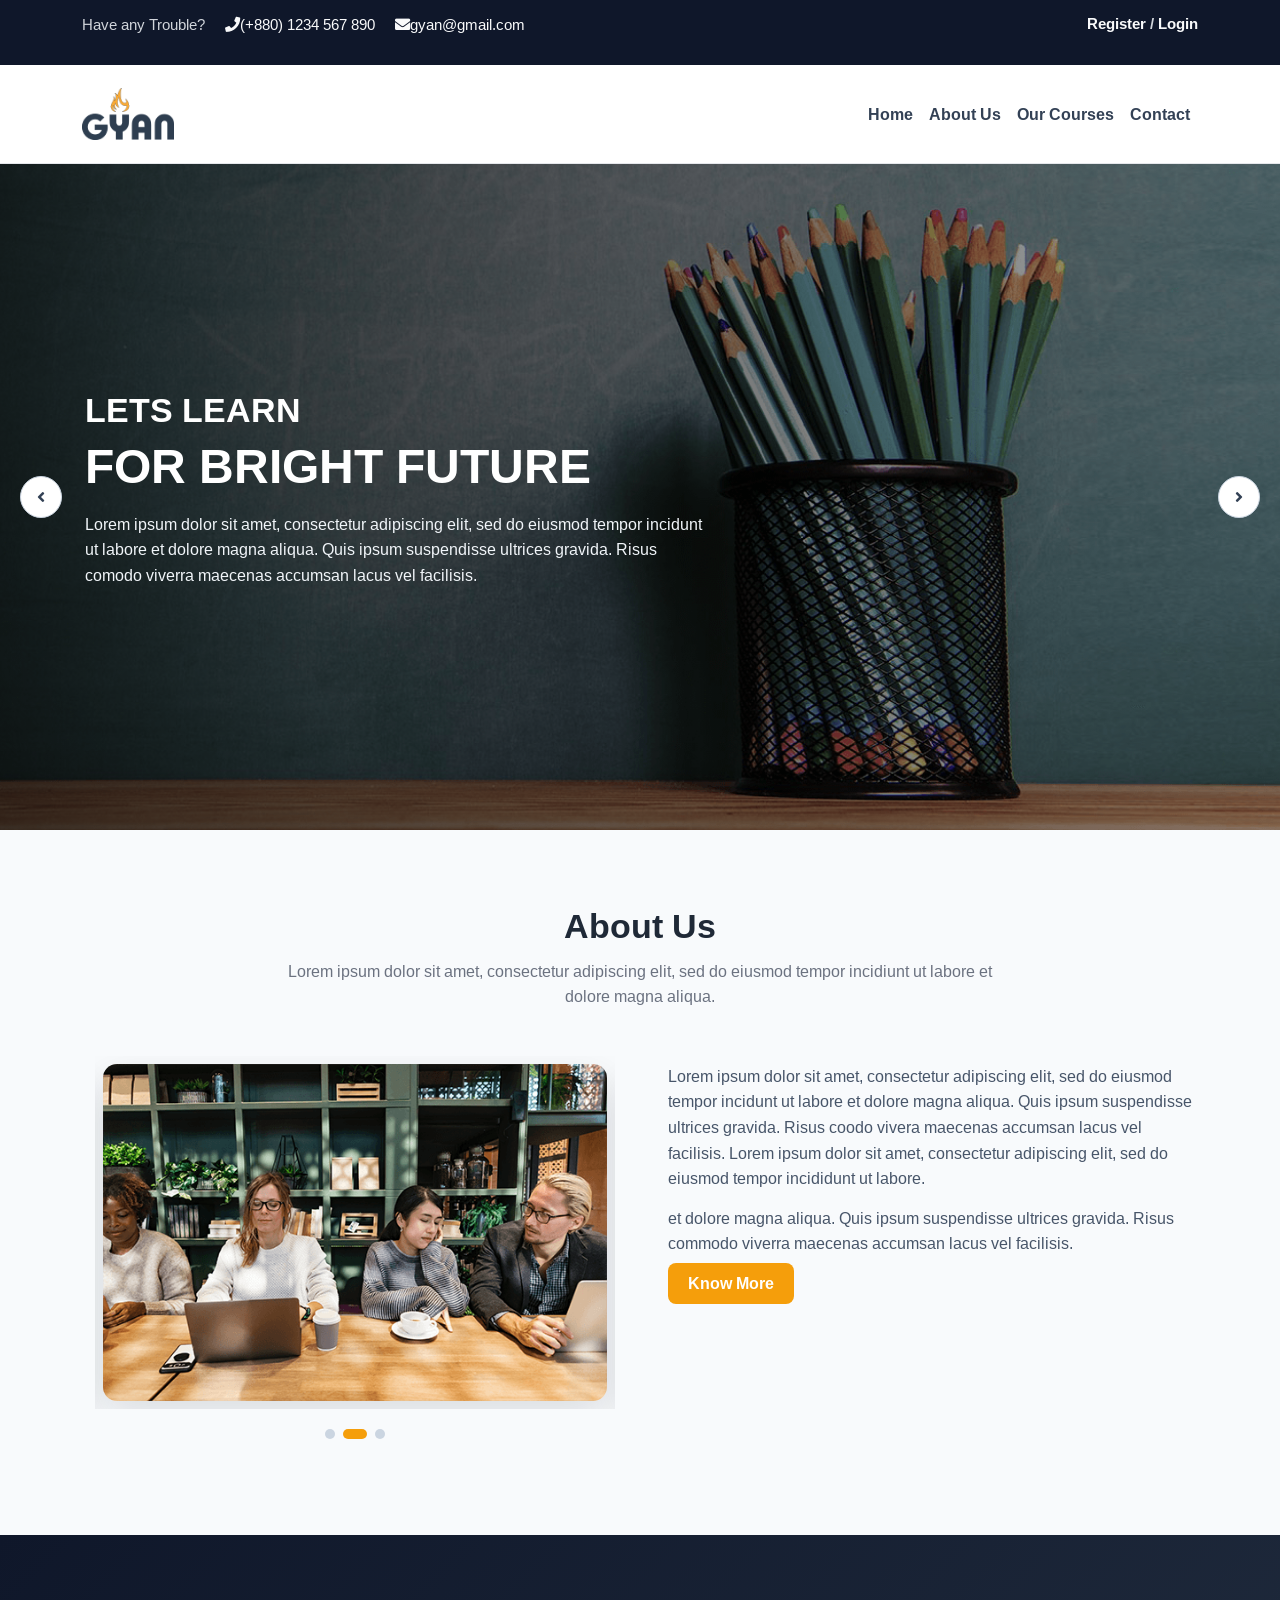
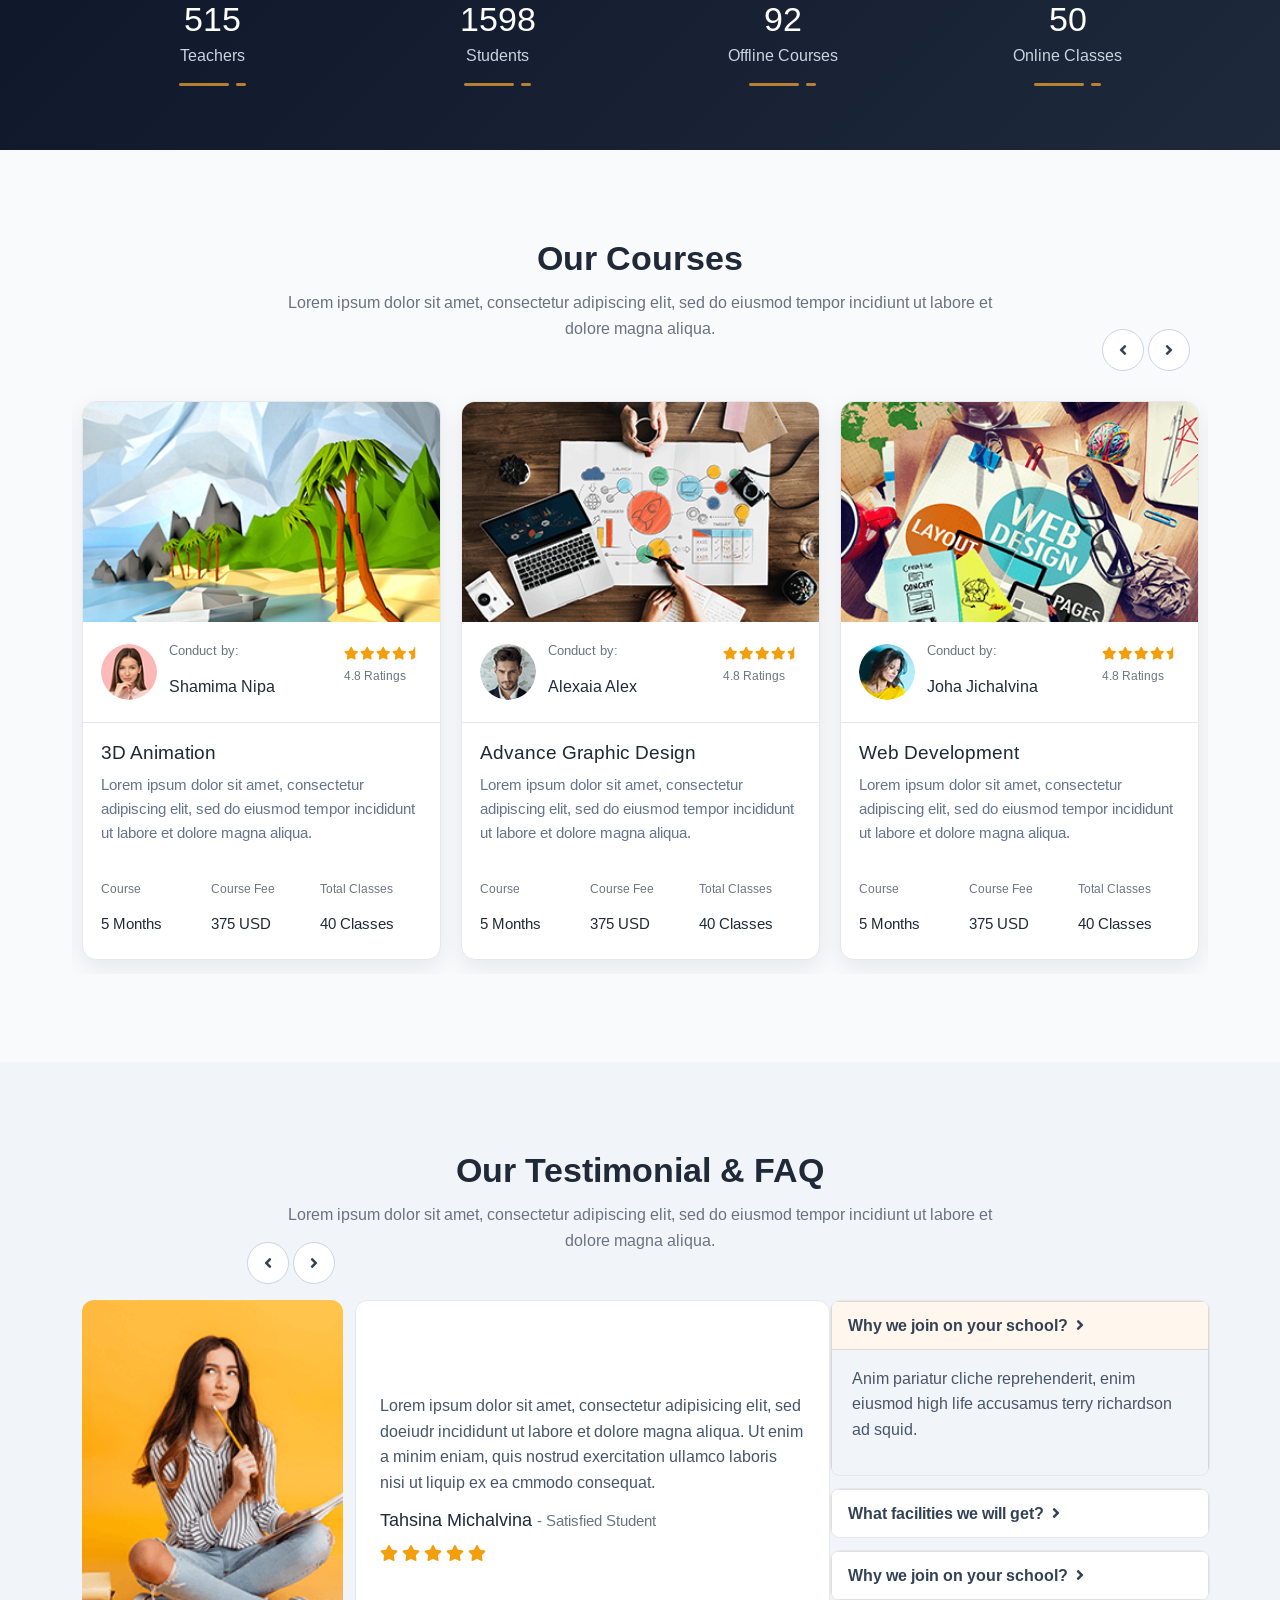
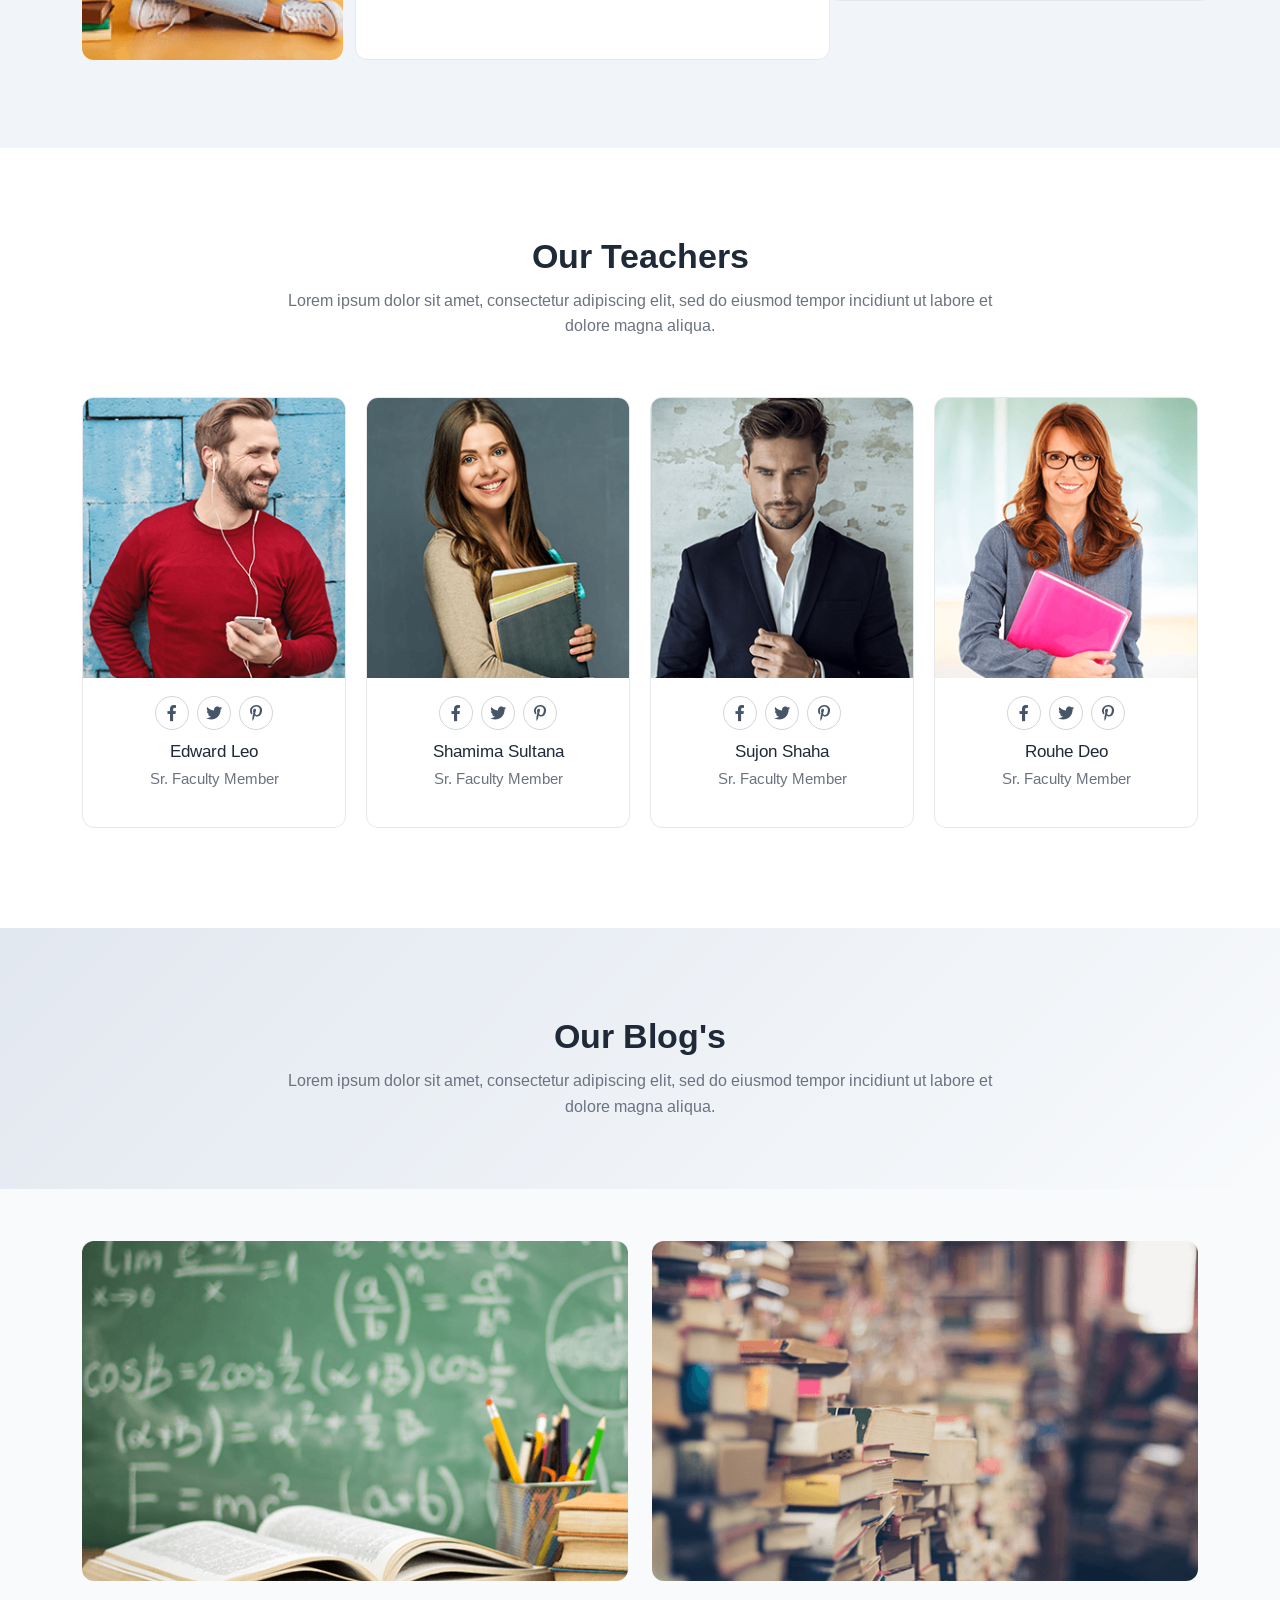
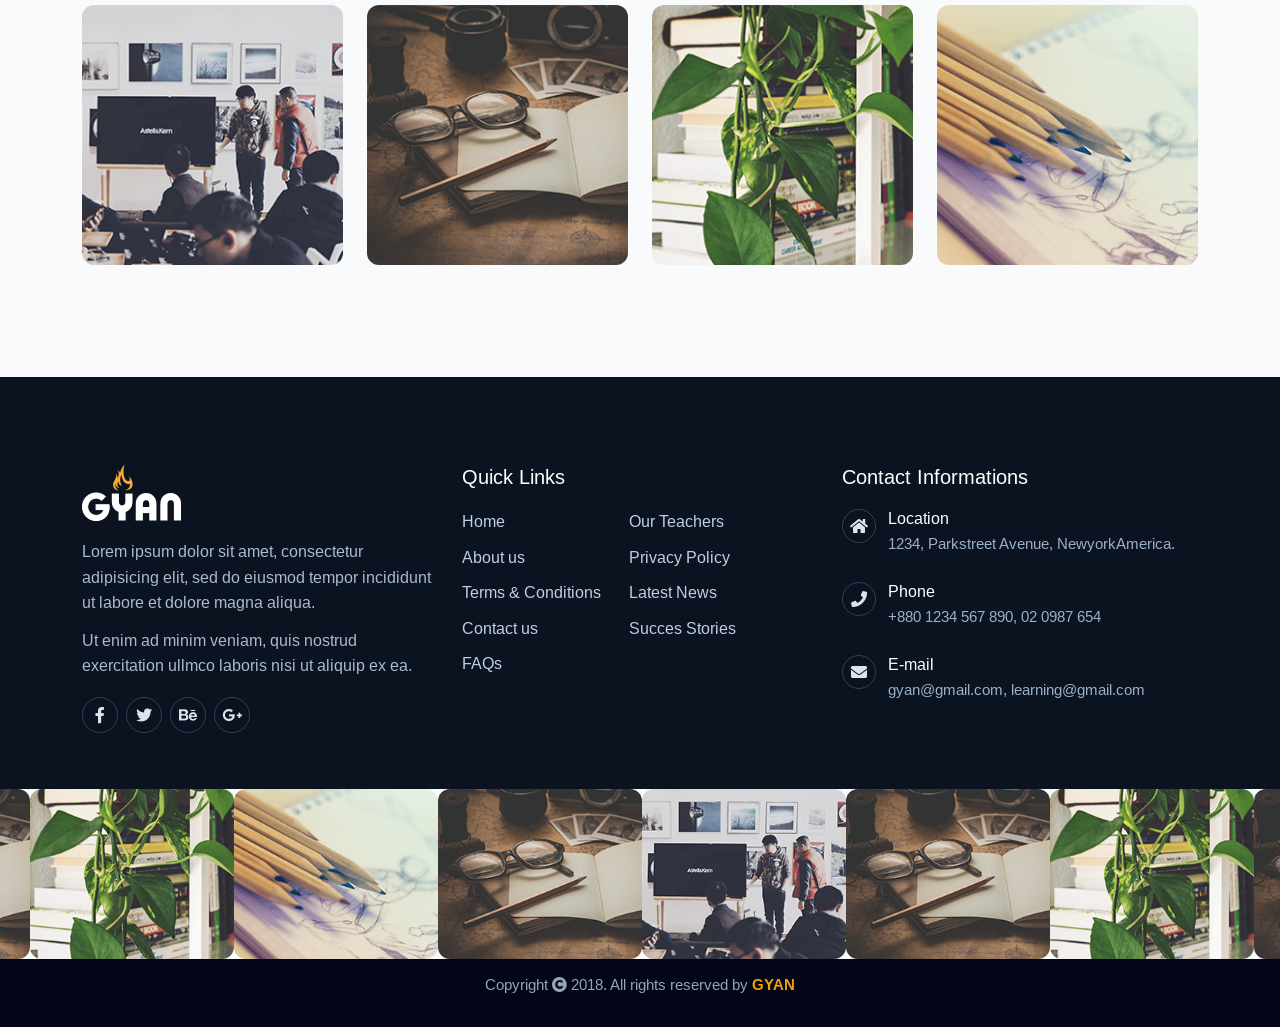
==== index.html @ 2d6c9a8a "Push Code" ====
<!DOCTYPE html>
<html lang="en">
<head>
    <meta charset="UTF-8">
    <meta http-equiv="X-UA-Compatible" content="IE=edge">
    <meta name="viewport" content="width=device-width, initial-scale=1.0">
    <title>Gyan</title>
    <link rel="preconnect" href="https://fonts.gstatic.com">
<link href="https://fonts.googleapis.com/css2?family=Arimo:wght@400;500;600;700&display=swap" rel="stylesheet">
    <link rel="stylesheet" href="./css/all.min.css">
    <link rel="stylesheet" href="./css/bootstrap.min.css">
    <link rel="stylesheet" href="./css/slick.css">
    <link rel="stylesheet" href="./css/style.css">
</head>
<body>
  <!-- ===================================
              header part start
  ==================================== -->
  <header>
      <div class="container">
        <div class="row">
            <div class="col-lg-7 col-md-9">
                <p>Have any Trouble?</p>
                <p><a href="tel:1234 567 890"><i class="fas fa-phone"></i>(+880) 1234 567 890</a></p>
                <p><a href="mailto:gyan@gmail.com"><i class="fas fa-envelope"></i>gyan@gmail.com</a></p>
            </div>
            <div class="col-lg-5 col-md-3">
                <p class="reg"><a href="./registration.html">Register</a> / <a href="./login.html">Login</a></p>
            </div>
        </div>
      </div>
  </header>
  <!-- ===================================
              header part end
    ==================================== -->


  <!-- ===================================
              nav part start
  ==================================== -->
  <nav class="navbar navbar-expand-lg ">
        <div class="container">
          <a class="navbar-brand" href="./index.html">
              <img src="./images/logo.png" alt="logo">
          </a>
          <button class="navbar-toggler" type="button" data-bs-toggle="collapse" data-bs-target="#navbarSupportedContent" aria-controls="navbarSupportedContent" aria-expanded="false" aria-label="Toggle navigation">
            <i class="fas fa-bars"></i>
          </button>
          <div class="collapse navbar-collapse" id="navbarSupportedContent">
            <ul class="navbar-nav ms-auto mb-lg-0">
              <li class="nav-item">
                <a class="nav-link " aria-current="page" href="./index.html">Home</a>
              </li>
              <li class="nav-item">
                <a class="nav-link" href="#about-part">About Us</a>
              </li>
              <li class="nav-item">
                <a class="nav-link" href="#course-part">Our Courses</a>
              </li>
             
              <li class="nav-item">
                <a class="nav-link" href="#contact-part">Contact</a>
              </li>
            </ul>
           
          </div>
        </div>
    </nav>
  <!-- ===================================
              nav part end
  ==================================== -->


  <!-- ===================================
              banner part start
  ==================================== -->
  <section id="banner-part">
    <div class="banner-slider">
      <div class="banner">
        <div class="overlay">
          <div class="container">
            <h2>Lets Learn</h2>
            <h3> For Bright Future</h3>
            <p>Lorem ipsum dolor sit amet, consectetur adipiscing elit, sed do eiusmod tempor incidunt ut labore et dolore magna aliqua. Quis ipsum suspendisse ultrices gravida. Risus comodo viverra maecenas accumsan lacus vel facilisis.</p>
           
          </div>
        </div>
      </div>
      <div class="banner banner2">
        <div class="overlay">
          <div class="container">
            <h2>Lets Learn</h2>
            <h3> For Bright Future</h3>
            <p>Lorem ipsum dolor sit amet, consectetur adipiscing elit, sed do eiusmod tempor incidunt ut labore et dolore magna aliqua. Quis ipsum suspendisse ultrices gravida. Risus comodo viverra maecenas accumsan lacus vel facilisis.</p>
       
          </div>
        </div>
      </div>
      <div class="banner banner3">
        <div class="overlay">
          <div class="container">
            <h2>Lets Learn</h2>
            <h3> For Bright Future</h3>
            <p>Lorem ipsum dolor sit amet, consectetur adipiscing elit, sed do eiusmod tempor incidunt ut labore et dolore magna aliqua. Quis ipsum suspendisse ultrices gravida. Risus comodo viverra maecenas accumsan lacus vel facilisis.</p>
          
          </div>
        </div>
      </div>
    </div>
  </section>
  <!-- ===================================
              banner part end
  ==================================== -->

  <!-- ===================================
          about part start
  ==================================== -->
  <section id="about-part">
    <div class="title">
      <h1>About Us</h1>
      <p>Lorem ipsum dolor sit amet, consectetur adipiscing elit, sed do eiusmod tempor incidiunt ut labore et dolore magna aliqua.</p>
    </div>
    <div class="container">   
      <div class="row">
        <div class="col-lg-6">
          <div class="rev_slider">
            <div class="rev_slide">
              <img src="./images/aboutSlider1.png" alt="aboutSlider1">                
            </div>         
            <div class="rev_slide">
              <img src="./images/aboutSlider2.png" alt="aboutSlider2">   
            </div>
            <div class="rev_slide">
              <img src="./images/aboutSlider3.png" alt="aboutSlider3">   
            </div>
          </div>
          
        </div>
        <div class="col-lg-6">
          <div class="text-part">
            <p>Lorem ipsum dolor sit amet, consectetur adipiscing elit, sed do eiusmod tempor incidunt ut labore et dolore magna aliqua. Quis ipsum suspendisse ultrices gravida. Risus coodo vivera maecenas accumsan lacus vel facilisis. Lorem ipsum dolor sit amet, consectetur adipiscing elit, sed do eiusmod tempor incididunt ut labore.</p>
          <p>et dolore magna aliqua. Quis ipsum suspendisse ultrices gravida. Risus commodo viverra maecenas accumsan lacus vel facilisis.</p>
          <a href="#">Know More</a>
          
          </div>
        </div>
      </div>
    </div>
  </section>
  <!-- ===================================
          about part end
  ==================================== -->


  <!-- ===================================
          counter part start
  ==================================== -->
  <section id="counter-part">
    <div class="container">
      <div class="row">
        <div class="col-lg-3 col-md-6">
          <div class="item">
            <h2 class="counter">567</h2>
            <p>Teachers</p>
            <img src="./images/counterPartBorderBottom.png" alt="counterPartBorderBottom">
          </div>
        </div>
        <div class="col-lg-3 col-md-6">
          <div class="item">
            <h2 class="counter">1757</h2>
            <p>Students</p>
            <img src="./images/counterPartBorderBottom.png" alt="counterPartBorderBottom">
          </div>
        </div>
        <div class="col-lg-3 col-md-6">
          <div class="item">
            <h2 class="counter">102</h2>
            <p>Offline Courses</p>
            <img src="./images/counterPartBorderBottom.png" alt="counterPartBorderBottom">
          </div>
        </div>
        <div class="col-lg-3 col-md-6">
          <div class="item">
            <h2 class="counter">56</h2>
            <p>Online Classes</p>
            <img src="./images/counterPartBorderBottom.png" alt="counterPartBorderBottom">
          </div>
        </div>     
      </div>
    </div>
  </section>
  <!-- ===================================
          counter part end
  ==================================== -->


  <!-- ===================================
          course part start
  ==================================== -->
  <section id="course-part">
    <div class="title">
      <h1>Our Courses</h1>
      <p>Lorem ipsum dolor sit amet, consectetur adipiscing elit, sed do eiusmod tempor incidiunt ut labore et dolore magna aliqua.</p>
    </div>
    <div class="container">
      <div class="course-slider">
        <div class="item">
          <div class="img">
            <img src="./images/ourcourse1.png" alt="ourcourse1">
            <div class="overlay">
              <a href="#"><i class="fa fa-link"></i></a>
            </div>
          </div>
          <div class="introduction">
            <div class="intro-img">
              <img src="./images/ourcourse1Image.png" alt="ourcourse1Image">
            </div>
            <div class="name">
              <p>Conduct by:</p>
              <h2>Alexaia Alex</h2>
            </div>
            <div class="rating">
              <ul>
                <li><i class="fas fa-star"></i></li>
                <li><i class="fas fa-star"></i></li>
                <li><i class="fas fa-star"></i></li>
                <li><i class="fas fa-star"></i></li>
                <li><i class="fas fa-star-half"></i></li>
              </ul>
              <p>4.8 Ratings</p>             
            </div>
          </div>
          <div class="details">
            <h3>Advance Graphic Design</h3>
            <p>Lorem ipsum dolor sit amet, consectetur adipiscing elit, sed do eiusmod tempor incididunt ut labore et dolore magna aliqua.</p>
          </div>
          <div class="duration">
            <div class="time">
              <p>Course</p>
              <h5>5 Months</h5>
            </div>
            <div class="fee">
              <p>Course Fee</p>
              <h5>375 USD</h5>
            </div>
            <div class="class">
              <p>Total Classes</p>
              <h5>40 Classes</h5>
            </div>
          </div>
          <div class="button">
         
          </div>
        </div>
        <div class="item">
          <div class="img">
            <img src="./images/ourcourse2.png" alt="ourcourse2">
            <div class="overlay">
              <a href="#"><i class="fa fa-link"></i></a>
            </div>
          </div>
          <div class="introduction">
            <div class="intro-img">
              <img src="./images/ourcourse2Image.png" alt="ourcourse2Image">
            </div>
            <div class="name">
              <p>Conduct by:</p>
              <h2>Joha Jichalvina</h2>
            </div>
            <div class="rating">
              <ul>
                <li><i class="fas fa-star"></i></li>
                <li><i class="fas fa-star"></i></li>
                <li><i class="fas fa-star"></i></li>
                <li><i class="fas fa-star"></i></li>
                <li><i class="fas fa-star-half"></i></li>
              </ul>
              <p>4.8 Ratings</p>             
            </div>
          </div>
          <div class="details">
            <h3> Web Development</h3>
            <p>Lorem ipsum dolor sit amet, consectetur adipiscing elit, sed do eiusmod tempor incididunt ut labore et dolore magna aliqua.</p>
          </div>
          <div class="duration">
            <div class="time">
              <p>Course</p>
              <h5>5 Months</h5>
            </div>
            <div class="fee">
              <p>Course Fee</p>
              <h5>375 USD</h5>
            </div>
            <div class="class">
              <p>Total Classes</p>
              <h5>40 Classes</h5>
            </div>
          </div>
          <div class="button">
      
          </div>
        </div>
        <div class="item">
          <div class="img">
            <img src="./images/ourcourse3.png" alt="ourcourse3">
            <div class="overlay">
              <a href="#"><i class="fa fa-link"></i></a>
            </div>
          </div>
          <div class="introduction">
            <div class="intro-img">
              <img src="./images/ourcourse3Image.png" alt="ourcourse3Image">
            </div>
            <div class="name">
              <p>Conduct by:</p>
              <h2>Johan Deo</h2>
            </div>
            <div class="rating">
              <ul>
                <li><i class="fas fa-star"></i></li>
                <li><i class="fas fa-star"></i></li>
                <li><i class="fas fa-star"></i></li>
                <li><i class="fas fa-star"></i></li>
                <li><i class="fas fa-star-half"></i></li>
              </ul>
              <p>4.8 Ratings</p>             
            </div>
          </div>
          <div class="details">
            <h3>SEO/Online Marketing</h3>
            <p>Lorem ipsum dolor sit amet, consectetur adipiscing elit, sed do eiusmod tempor incididunt ut labore et dolore magna aliqua.</p>
          </div>
          <div class="duration">
            <div class="time">
              <p>Course</p>
              <h5>5 Months</h5>
            </div>
            <div class="fee">
              <p>Course Fee</p>
              <h5>375 USD</h5>
            </div>
            <div class="class">
              <p>Total Classes</p>
              <h5>40 Classes</h5>
            </div>
          </div>
          <div class="button">
          
          </div>
        </div>
        <div class="item">
          <div class="img">
            <img src="./images/Our_Courses_page_04.png" alt="Our_Courses_page_04">
            <div class="overlay">
              <a href="#"><i class="fa fa-link"></i></a>
            </div>
          </div>
          <div class="introduction">
            <div class="intro-img">
              <img src="./images/ourcourse4Image.png" alt="ourcourse4Image">
            </div>
            <div class="name">
              <p>Conduct by:</p>
              <h2>Sabeka Irin</h2>
            </div>
            <div class="rating">
              <ul>
                <li><i class="fas fa-star"></i></li>
                <li><i class="fas fa-star"></i></li>
                <li><i class="fas fa-star"></i></li>
                <li><i class="fas fa-star"></i></li>
                <li><i class="fas fa-star-half"></i></li>
              </ul>
              <p>4.8 Ratings</p>             
            </div>
          </div>
          <div class="details">
            <h3>Advance Web Design</h3>
            <p>Lorem ipsum dolor sit amet, consectetur adipiscing elit, sed do eiusmod tempor incididunt ut labore et dolore magna aliqua.</p>
          </div>
          <div class="duration">
            <div class="time">
              <p>Course</p>
              <h5>5 Months</h5>
            </div>
            <div class="fee">
              <p>Course Fee</p>
              <h5>375 USD</h5>
            </div>
            <div class="class">
              <p>Total Classes</p>
              <h5>40 Classes</h5>
            </div>
          </div>
          <div class="button">
          
          </div>
        </div>
        <div class="item">
          <div class="img">
            <img src="./images/Ethical Hacking.jpg" alt="Ethical Hacking.jpg">
            <div class="overlay">
              <a href="#"><i class="fa fa-link"></i></a>
            </div>
          </div>
          <div class="introduction">
            <div class="intro-img">
              <img src="./images/Conductor 01.png" alt="Conductor 01.png">
            </div>
            <div class="name">
              <p>Conduct by:</p>
              <h2>Alexaia Alex</h2>
            </div>
            <div class="rating">
              <ul>
                <li><i class="fas fa-star"></i></li>
                <li><i class="fas fa-star"></i></li>
                <li><i class="fas fa-star"></i></li>
                <li><i class="fas fa-star"></i></li>
                <li><i class="fas fa-star-half"></i></li>
              </ul>
              <p>4.8 Ratings</p>             
            </div>
          </div>
          <div class="details">
            <h3>Ethical Hacking</h3>
            <p>Lorem ipsum dolor sit amet, consectetur adipiscing elit, sed do eiusmod tempor incididunt ut labore et dolore magna aliqua.</p>
          </div>
          <div class="duration">
            <div class="time">
              <p>Course</p>
              <h5>5 Months</h5>
            </div>
            <div class="fee">
              <p>Course Fee</p>
              <h5>375 USD</h5>
            </div>
            <div class="class">
              <p>Total Classes</p>
              <h5>40 Classes</h5>
            </div>
          </div>
          <div class="button">
       
          </div>
        </div>
        <div class="item">
          <div class="img">
            <img src="./images/3D Animation.jpg" alt="3D Animation.jpg">
            <div class="overlay">
              <a href="#"><i class="fa fa-link"></i></a>
            </div>
          </div>
          <div class="introduction">
            <div class="intro-img">
              <img src="./images/Conductor 02.png" alt="Conductor 02">
            </div>
            <div class="name">
              <p>Conduct by:</p>
              <h2>Shamima Nipa</h2>
            </div>
            <div class="rating">
              <ul>
                <li><i class="fas fa-star"></i></li>
                <li><i class="fas fa-star"></i></li>
                <li><i class="fas fa-star"></i></li>
                <li><i class="fas fa-star"></i></li>
                <li><i class="fas fa-star-half"></i></li>
              </ul>
              <p>4.8 Ratings</p>             
            </div>
          </div>
          <div class="details">
            <h3>3D Animation</h3>
            <p>Lorem ipsum dolor sit amet, consectetur adipiscing elit, sed do eiusmod tempor incididunt ut labore et dolore magna aliqua.</p>
          </div>
          <div class="duration">
            <div class="time">
              <p>Course</p>
              <h5>5 Months</h5>
            </div>
            <div class="fee">
              <p>Course Fee</p>
              <h5>375 USD</h5>
            </div>
            <div class="class">
              <p>Total Classes</p>
              <h5>40 Classes</h5>
            </div>
          </div>
          <div class="button">
            
          </div>
        </div>    
      </div>
    </div>   
  </section>
  <!-- ===================================
          course part end
  ==================================== -->


  

  <!-- ===================================
          testimonial part start
  ==================================== -->
  <section id="testimonial-part">
    <div class="title">
      <h1>Our Testimonial & FAQ</h1>
      <p>Lorem ipsum dolor sit amet, consectetur adipiscing elit, sed do eiusmod tempor incidiunt ut labore et dolore magna aliqua.</p>
    </div>
    <div class="container">
      <div class="row">
        <div class="col-lg-3 ">
          <div class="test_slider">
            <div class="test_slide">
              <img src="./images/eventSlider1.png" alt="eventSlider1">                 
            </div>         
            <div class="test_slide">
              <img src="./images/Testimonial 02.jpg" alt="Testimonial 02">  
            </div>
            <div class="test_slide">
              <img src="./images/Testimonial 03.jpg" alt="Testimonial 03"> 
            </div>
        </div>
        </div> 
        <div class="col-lg-5 p-0">
          <div class="details-slider">
            <div class="details">
              <p>Lorem ipsum dolor sit amet, consectetur adipisicing elit, sed doeiudr incididunt ut labore et dolore magna aliqua. Ut enim a minim eniam, quis nostrud exercitation ullamco laboris nisi ut liquip ex ea cmmodo consequat.</p>
              <h2>Tahsina Michalvina <span>- Satisfied Student</span></h2>
              <ul>
                <li><i class="fas fa-star"></i></li>
                <li><i class="fas fa-star"></i></li>
                <li><i class="fas fa-star"></i></li>
                <li><i class="fas fa-star"></i></li>
                <li><i class="fas fa-star"></i></li>
              </ul>
            </div>
            <div class="details">
              <p>Lorem ipsum dolor sit amet, consectetur adipisicing elit, sed doeiudr incididunt ut labore et dolore magna aliqua. Ut enim a minim eniam, quis nostrud exercitation ullamco laboris nisi ut liquip ex ea cmmodo consequat.</p>
              <h2>Shamima Sultana <span>- Satisfied Student</span></h2>
              <ul>
                <li><i class="fas fa-star"></i></li>
                <li><i class="fas fa-star"></i></li>
                <li><i class="fas fa-star"></i></li>
                <li><i class="fas fa-star"></i></li>
                <li><i class="fas fa-star"></i></li>
              </ul>
            </div>
            <div class="details">
              <p>Lorem ipsum dolor sit amet, consectetur adipisicing elit, sed doeiudr incididunt ut labore et dolore magna aliqua. Ut enim a minim eniam, quis nostrud exercitation ullamco laboris nisi ut liquip ex ea cmmodo consequat.</p>
              <h2>Sabeka Aney <span>- Satisfied Student</span></h2>
              <ul>
                <li><i class="fas fa-star"></i></li>
                <li><i class="fas fa-star"></i></li>
                <li><i class="fas fa-star"></i></li>
                <li><i class="fas fa-star"></i></li>
                <li><i class="fas fa-star"></i></li>
              </ul>
            </div>
          </div>
        </div>
        <div class="col-lg-4 p-0">
          <div class="accordion" id="accordionExample">
            <div class="accordion-item">
              <h2 class="accordion-header" id="headingOne">
                <button class="accordion-button" type="button" data-bs-toggle="collapse" data-bs-target="#collapseOne" aria-expanded="true" aria-controls="collapseOne">
                  <span class="faq-title">Why we join on your school? <i class="fa fa-angle-right"></i></span>
                </button>
              </h2>
              <div id="collapseOne" class="accordion-collapse collapse show" aria-labelledby="headingOne" data-bs-parent="#accordionExample">
                <div class="accordion-body">
                  <p> Anim pariatur cliche reprehenderit, enim eiusmod high life accusamus terry richardson ad squid.</p>               
                </div>
              </div>
            </div>
            <div class="accordion-item">
              <h2 class="accordion-header" id="headingTwo">
                <button class="accordion-button collapsed" type="button" data-bs-toggle="collapse" data-bs-target="#collapseTwo" aria-expanded="false" aria-controls="collapseTwo">
                  <span class="faq-title">What facilities we will get? <i class="fa fa-angle-right"></i></span>
                </button>
              </h2>
              <div id="collapseTwo" class="accordion-collapse collapse" aria-labelledby="headingTwo" data-bs-parent="#accordionExample">
                <div class="accordion-body">
                  <p>Anim pariatur cliche reprehenderit, enim eiusmod high life accusamus terry richardson ad squid.Anim pariatur cliche reprehenderit, enim eiusmod high life accusamus terry richardson ad squid. </p>
                </div>
              </div>
            </div>
            <div class="accordion-item">
              <h2 class="accordion-header" id="headingThree">
                <button class="accordion-button collapsed" type="button" data-bs-toggle="collapse" data-bs-target="#collapseThree" aria-expanded="false" aria-controls="collapseThree">
                  <span class="faq-title">Why we join on your school? <i class="fa fa-angle-right"></i></span>
                </button>
              </h2>
              <div id="collapseThree" class="accordion-collapse collapse" aria-labelledby="headingThree" data-bs-parent="#accordionExample">
                <div class="accordion-body">
                  <p>Anim pariatur cliche reprehenderit, enim eiusmod high life accusamus terry richardson ad squid. </p>
                </div>
              </div>
            </div>
          </div>
        </div>
      </div>
    </div>
  </section>
  <!-- ===================================
          testimonial part end
  ==================================== -->




  <!-- ===================================
          teacher part start
  ==================================== -->
  <section id="teacher-part">
    <div class="title">
      <h1>Our Teachers</h1>
      <p>Lorem ipsum dolor sit amet, consectetur adipiscing elit, sed do eiusmod tempor incidiunt ut labore et dolore magna aliqua.</p>
    </div>
    <div class="container">
      <div class="teacher-slider">
        <div class="item">
          <div class="img">
            <img src="./images/teacher1.png" alt="teacher1">
          </div>
          <div class="text">
            <ul>
              <li><a href="#"><i class="fab fa-facebook-f"></i></a></li>
              <li><a href="#"><i class="fab fa-twitter"></i></a></li>
              <li><a href="#"><i class="fab fa-pinterest-p"></i></a></li>
            </ul>
            <h3>Edward Leo</h3>
            <p>Sr. Faculty Member</p>
          </div>
        </div>
        <div class="item">
          <div class="img">
            <img src="./images/teacher2.png" alt="teacher2">
          </div>
          <div class="text">
            <ul>
              <li><a href="#"><i class="fab fa-facebook-f"></i></a></li>
              <li><a href="#"><i class="fab fa-twitter"></i></a></li>
              <li><a href="#"><i class="fab fa-pinterest-p"></i></a></li>
            </ul>
            <h3>Shamima Sultana</h3>
            <p>Sr. Faculty Member</p>
          </div>
        </div>
        <div class="item">
          <div class="img">
            <img src="./images/teacher3.png" alt="teacher3">
          </div>
          <div class="text">
            <ul>
              <li><a href="#"><i class="fab fa-facebook-f"></i></a></li>
              <li><a href="#"><i class="fab fa-twitter"></i></a></li>
              <li><a href="#"><i class="fab fa-pinterest-p"></i></a></li>
            </ul>
            <h3>Sujon Shaha</h3>
            <p>Sr. Faculty Member</p>
          </div>
        </div>
        <div class="item">
          <div class="img">
            <img src="./images/teacher4.png" alt="teacher4">
          </div>
          <div class="text">
            <ul>
              <li><a href="#"><i class="fab fa-facebook-f"></i></a></li>
              <li><a href="#"><i class="fab fa-twitter"></i></a></li>
              <li><a href="#"><i class="fab fa-pinterest-p"></i></a></li>
            </ul>
            <h3>Rouhe Deo</h3>
            <p>Sr. Faculty Member</p>
          </div>
        </div>
        <div class="item">
          <div class="img">
            <img src="./images/Teacher 05.jpg" alt="Teacher 05">
          </div>
          <div class="text">
            <ul>
              <li><a href="#"><i class="fab fa-facebook-f"></i></a></li>
              <li><a href="#"><i class="fab fa-twitter"></i></a></li>
              <li><a href="#"><i class="fab fa-pinterest-p"></i></a></li>
            </ul>
            <h3>Edward Leo</h3>
            <p>Sr. Faculty Member</p>
          </div>
        </div>
        <div class="item">
          <div class="img">
            <img src="./images/Teacher 06.jpg" alt="Teacher 06">
          </div>
          <div class="text">
            <ul>
              <li><a href="#"><i class="fab fa-facebook-f"></i></a></li>
              <li><a href="#"><i class="fab fa-twitter"></i></a></li>
              <li><a href="#"><i class="fab fa-pinterest-p"></i></a></li>
            </ul>
            <h3>Alexander Alex</h3>
            <p>Sr. Faculty Member</p>
          </div>
        </div>
        <div class="item">
          <div class="img">
            <img src="./images/Teacher 07.jpg" alt="Teacher 07">
          </div>
          <div class="text">
            <ul>
              <li><a href="#"><i class="fab fa-facebook-f"></i></a></li>
              <li><a href="#"><i class="fab fa-twitter"></i></a></li>
              <li><a href="#"><i class="fab fa-pinterest-p"></i></a></li>
            </ul>
            <h3>Sakeba Irin</h3>
            <p>Sr. Faculty Member</p>
          </div>
        </div>
        <div class="item">
          <div class="img">
            <img src="./images/Teacher 08.jpg" alt="Teacher 08">
          </div>
          <div class="text">
            <ul>
              <li><a href="#"><i class="fab fa-facebook-f"></i></a></li>
              <li><a href="#"><i class="fab fa-twitter"></i></a></li>
              <li><a href="#"><i class="fab fa-pinterest-p"></i></a></li>
            </ul>
            <h3>Shohan Hossain</h3>
            <p>Sr. Faculty Member</p>
          </div>
        </div>
      </div>
    </div>
  </section>
  <!-- ===================================
          teacher part end
  ==================================== -->


  <!-- ===================================
          blog-header part start
  ==================================== -->
  <section id="blog-header">
    <div class="title blog">
      <h1>Our Blog's</h1>
      <p>Lorem ipsum dolor sit amet, consectetur adipiscing elit, sed do eiusmod tempor incidiunt ut labore et dolore magna aliqua.</p>
    </div>

  </section>
  <!-- ===================================
          blog-header part end
  ==================================== -->

  <!-- ===================================
          blog part start
  ==================================== -->
  <section id="blog-part">
    <div class="container">
      <div class="big">
        <div class="row">
          <div class="col-lg-6 col-md-6">
            <div class="img">
              <img src="./images/blogBig1.png" alt="blogBig1">
              <div class="overlay">
                <div class="icon">
                  <ul>
                    <li><a href="#"><i class="fab fa-facebook-f"></i></a></li>
                    <li><a href="#"><i class="fab fa-twitter"></i></a></li>
                    <li><a href="#"><i class="fab fa-behance"></i></a></li>
                    <li><a href="#"><i class="fab fa-google-plus-g"></i></a></li>
                  </ul>
                </div>
                <div class="text">
                  <h2><a href="#"> "Education is the Backbone of a nation" It's Proven</a></h2>
                  <h3><a href="#">https://education.com</a></h3>
                </div>
                <div class="text-footer ">
                  <a class="date" href="#"><p> <i class="fa fa-calendar"></i>Published Date: 26 October 2018</p></a>
                  <a class="eye" href="#"><p><i class="fa fa-eye"></i>2.5k Views</p></a>
                  <a  href="#"><p><i class="fa fa-share"></i> 2.5k Shares</p></a>
                </div>
              </div>
            </div>
          </div>
          <div class="col-lg-6 col-md-6">
            <div class="img">
              <img src="./images/blogBig2.png" alt="blogBig2">
              <div class="overlay">
                <div class="icon">
                  <ul>
                    <li><a href="#"><i class="fab fa-facebook-f"></i></a></li>
                    <li><a href="#"><i class="fab fa-twitter"></i></a></li>
                    <li><a href="#"><i class="fab fa-behance"></i></a></li>
                    <li><a href="#"><i class="fab fa-google-plus-g"></i></a></li>
                  </ul>
                </div>
                <div class="text">
                  <h2><a href="#"> "Education is the Backbone of a nation" It's Proven</a></h2>
                  <h3><a href="#">https://education.com</a></h3>
                </div>
                <div class="text-footer">
                  <a class="date" href="#"><p> <i class="fa fa-calendar"></i>Published Date: 26 October 2018</p></a>
                  <a class="eye" href="#"><p><i class="fa fa-eye"></i>2.5k Views</p></a>
                  <a  href="#"><p><i class="fa fa-share"></i> 2.5k Shares</p></a>
                </div>
              </div>
            </div>
          </div>
        </div>
      </div>
      <div class="small">
        <div class="row">
          <div class="col-lg-3 col-md-6">
            <div class="img">
              <img src="./images/blogsmall1.png" alt="blogsmall1">
              <div class="overlay">
                <div class="icon">
                  <ul>
                    <li><a href="#"><i class="fab fa-facebook-f"></i></a></li>
                    <li><a href="#"><i class="fab fa-twitter"></i></a></li>
                    <li><a href="#"><i class="fab fa-google-plus-g"></i></a></li>
                  </ul>
                </div>
                <div class="text">
                  <h2> Ideas and tips on using blogs</h2>
                  <h3><a href="#">https://education.com</a></h3>
                </div>
              </div>
            </div>
          </div>
          <div class="col-lg-3 col-md-6">
            <div class="img">
              <img src="./images/blogsmall2.png" alt="blogsmall2">
              <div class="overlay">
                <div class="icon">
                  <ul>
                    <li><a href="#"><i class="fab fa-facebook-f"></i></a></li>
                    <li><a href="#"><i class="fab fa-twitter"></i></a></li>
                    <li><a href="#"><i class="fab fa-google-plus-g"></i></a></li>
                  </ul>
                </div>
                <div class="text">
                  <h2> Ideas and tips on using blogs</h2>
                  <h3><a href="#">https://education.com</a></h3>
                </div>
              </div>
            </div>
          </div>
          <div class="col-lg-3 col-md-6">
            <div class="img">
              <img src="./images/blogsmall3.png" alt="blogsmall3">
              <div class="overlay">
                <div class="icon">
                  <ul>
                    <li><a href="#"><i class="fab fa-facebook-f"></i></a></li>
                    <li><a href="#"><i class="fab fa-twitter"></i></a></li>
                    <li><a href="#"><i class="fab fa-google-plus-g"></i></a></li>
                  </ul>
                </div>
                <div class="text">
                  <h2> Ideas and tips on using blogs</h2>
                  <h3><a href="#">https://education.com</a></h3>
                </div>
              </div>
            </div>
          </div>
          <div class="col-lg-3 col-md-6">
            <div class="img">
              <img src="./images/blogsmall4.png" alt="blogsmall4">
              <div class="overlay">
                <div class="icon">
                  <ul>
                    <li><a href="#"><i class="fab fa-facebook-f"></i></a></li>
                    <li><a href="#"><i class="fab fa-twitter"></i></a></li>
                    <li><a href="#"><i class="fab fa-google-plus-g"></i></a></li>
                  </ul>
                </div>
                <div class="text">
                  <h2> Ideas and tips on using blogs</h2>
                  <h3><a href="#">https://education.com</a></h3>
                </div>
              </div>
            </div>
          </div>
        </div>
      </div>
    </div>
  </section>
  <!-- ===================================
          blog part end
  ==================================== -->


  <!-- ===================================
          contact part start
  ==================================== -->
  <section id="contact-part">
    <div class="container">
      <div class="row">
        <div class="col-lg-4 col-md-12">
          <div class="left">
            <div class="logo">
              <img src="./images/footerlogo.png" alt="footerlogo">
            </div>
            <p>Lorem ipsum dolor sit amet, consectetur adipisicing elit, sed do eiusmod tempor incididunt ut labore et dolore magna aliqua.</p>
            <p>Ut enim ad minim veniam, quis nostrud exercitation ullmco laboris nisi ut aliquip ex ea.</p>
            <ul>
              <li><a href="#"><i class="fab fa-facebook-f"></i></a></li>
              <li><a href="#"><i class="fab fa-twitter"></i></a></li>
              <li><a href="#"><i class="fab fa-behance"></i></a></li>
              <li><a href="#"><i class="fab fa-google-plus-g"></i></a></li>
            </ul>
          </div>
        </div>
        <div class="col-lg-4 col-md-6">
          <div class="center">
            <h2>Quick Links</h2>
            <div class="link">
              <div class="home">
                <ul>
                  <li><a href="#"> Home</a></li>
                  <li><a href="#"> About us</a></li>
                  <li><a href="#"> Terms & Conditions</a></li>
                  <li><a href="#"> Contact us</a></li>
                  <li><a href="#"> FAQs</a></li>
                </ul>        
              </div>
              <div class="teacher">
                <ul>
                  <li><a href="#"> Our Teachers</a></li>
                  <li><a href="#"> Privacy Policy</a></li>
                  <li><a href="#"> Latest News</a></li>
                  <li><a href="#">Succes Stories</a> </li>
                </ul>
              </div>
            </div>
          </div>
        </div>
        <div class="col-lg-4 col-md-6">
          <div class="right">
            <h2>Contact Informations</h2>
            <div class="location">
              <a href="#"><i class="fas fa-home"></i></a>
              <div class="text">
                <h3 >Location</h3>
                <p>1234, Parkstreet Avenue, NewyorkAmerica.</p>
              </div>
            </div>
            <div class="phone">
              <a href="#"><i class="fas fa-phone"></i></a>
              <div class="text">
                <h3>Phone</h3>
                <p>+880 1234 567 890, 02 0987 654</p>
              </div>
            </div>
            <div class="email">
              <a href="#"><i class="fas fa-envelope"></i></a>
              <div class="text">
                <h3 >E-mail</h3>
                <p>gyan@gmail.com, learning@gmail.com</p>
              </div>
            </div>
          </div>
        </div>
      </div>
    </div>
  </section>
  <!-- ===================================
          contact part end
  ==================================== -->


  <!-- ===================================
          footer-img part start
  ==================================== -->
  <section id="footer-img">
    <div class="footer-slider">
      <div class="img">
        <img src="./images/blogsmall1.png" alt="blogsmall1">
        <div class="overlay"> <a href="#">Instagram Photos </a></div>
      </div>
      <div class="img">
        <img src="./images/blogsmall2.png" alt="blogsmall2">
        <div class="overlay"> <a href="#">Instagram Photos </a></div>
      </div>
      <div class="img">
        <img src="./images/blogsmall3.png" alt="blogsmall3">
        <div class="overlay"> <a href="#">Instagram Photos </a></div>
      </div>
      <div class="img">
        <img src="./images/blogsmall2.png" alt="blogsmall2">
        <div class="overlay"> <a href="#">Instagram Photos </a></div>
      </div>
      <div class="img">
        <img src="./images/blogsmall3.png" alt="blogsmall3">
        <div class="overlay"> <a href="#">Instagram Photos </a></div>
      </div>
      <div class="img">
        <img src="./images/blogsmall4.png" alt="blogsmall4">
        <div class="overlay"> <a href="#">Instagram Photos </a></div>
      </div>
      <div class="img">
        <img src="./images/blogsmall2.png" alt="blogsmall2">
        <div class="overlay"> <a href="#">Instagram Photos </a></div>
      </div>
    </div>
  </section>
  <!-- ===================================
          footer-img part end
  ==================================== -->

  
  <!-- ===================================
          footer part start
  ==================================== -->
  <footer>
    <p>Copyright <i class="fas fa-copyright"></i> 2018. All rights reserved by <span> GYAN</span></p>
  </footer>
  <!-- ===================================
          footer part end
  ==================================== -->











  

    <script src="./js/jquery-1.12.4.min.js"></script>
    <script src="./js/bootstrap.bundle.min.js"></script>
    <script src="./js/slick.min.js"></script>
    <script src="./js/jquery.counterup.min.js"></script>
    <script src="./js/waypoints.min.js"></script>
    <script src="./js/script.js"></script>







</body>
</html>
---- css/style.css ----
:root {
  --primary: #f59e0b;
  --primary-dark: #d97706;
  --ink: #1f2937;
  --muted: #6b7280;
  --surface: #ffffff;
  --surface-soft: #f8fafc;
  --line: #e5e7eb;
  --navy: #0f172a;
  --shadow: 0 16px 40px rgba(15, 23, 42, 0.12);
}

* {
  margin: 0;
  padding: 0;
  box-sizing: border-box;
}

img {
  max-width: 100%;
  display: block;
}

ul,
ol {
  list-style: none;
  margin: 0;
  padding: 0;
}

a {
  color: inherit;
  text-decoration: none;
  transition: 0.25s ease;
}

body {
  font-family: "Arimo", sans-serif;
  color: var(--ink);
  background: var(--surface-soft);
  line-height: 1.6;
}

section {
  padding: 88px 0;
}

.title {
  margin: 0 auto 46px;
  text-align: center;
  max-width: 760px;
  padding: 0 16px;
}

.title h1 {
  font-size: 2.1rem;
  font-weight: 700;
  margin-bottom: 12px;
  color: var(--ink);
}

.title p {
  color: var(--muted);
  font-size: 1rem;
}

header {
  background: var(--navy);
  padding: 12px 0;
}

header p {
  display: inline-flex;
  align-items: center;
  gap: 7px;
  color: #d1d5db;
  font-size: 0.95rem;
  margin-right: 16px;
}

header p a {
  color: #f9fafb;
}

header p a:hover,
header .reg a:hover {
  color: var(--primary);
}

header .reg {
  display: block;
  text-align: right;
  margin-right: 0;
  font-weight: 700;
}

header .reg a {
  color: #f9fafb;
}

nav.navbar {
  padding: 18px 0;
  background: var(--surface);
  border-bottom: 1px solid var(--line);
}

nav .navbar-brand img {
  height: 52px;
  width: auto;
}

nav .navbar-nav .nav-link {
  font-size: 1rem;
  font-weight: 700;
  color: #334155;
  padding: 0.65rem 0.95rem;
}

nav .navbar-nav .nav-link:hover {
  color: var(--primary);
}

nav .navbar-toggler {
  border: 1px solid #cbd5e1;
  padding: 7px 10px;
}

nav .navbar-toggler:focus {
  box-shadow: 0 0 0 0.18rem rgba(245, 158, 11, 0.22);
}

nav .navbar-toggler i {
  color: #334155;
  font-size: 1.1rem;
}

#banner-part {
  padding: 0;
}

#banner-part .banner {
  min-height: 74vh;
  background: url("../images/banner1.png") no-repeat center / cover;
}

#banner-part .banner2 {
  background-image: url("../images/Banner-02.jpg");
}

#banner-part .banner3 {
  background-image: url("../images/banner_03.jpg");
}

#banner-part .banner .overlay {
  min-height: 74vh;
  width: 100%;
  display: flex;
  align-items: center;
  background: linear-gradient(90deg, rgba(0, 0, 0, 0.72) 0%, rgba(0, 0, 0, 0.36) 100%);
  color: #fff;
}

#banner-part .banner .overlay .container {
  padding: 78px 15px;
}

#banner-part .banner .overlay h2 {
  font-size: 2.1rem;
  font-weight: 600;
  text-transform: uppercase;
}

#banner-part .banner .overlay h3 {
  font-size: 3rem;
  font-weight: 700;
  text-transform: uppercase;
  margin: 6px 0 16px;
  max-width: 680px;
}

#banner-part .banner .overlay p {
  max-width: 620px;
  color: #f1f5f9;
}

#banner-part .banner .overlay a {
  padding: 12px 22px;
  border-radius: 8px;
  font-weight: 700;
  margin-right: 10px;
  margin-top: 18px;
}

#banner-part .banner .overlay .start {
  background: var(--primary);
  color: #fff;
}

#banner-part .banner .overlay .start:hover {
  background: var(--primary-dark);
}

#banner-part .banner .overlay .tour {
  background: rgba(255, 255, 255, 0.12);
  color: #fff;
  border: 1px solid rgba(255, 255, 255, 0.35);
}

#banner-part .banner .overlay .tour:hover {
  background: rgba(255, 255, 255, 0.24);
}

#banner-part .prev,
#banner-part .next,
#course-part .prev,
#course-part .next,
#testimonial-part .prev,
#testimonial-part .next {
  width: 42px;
  height: 42px;
  border-radius: 50%;
  border: 1px solid #cbd5e1;
  background: #fff;
  color: #334155;
  display: grid;
  place-items: center;
  cursor: pointer;
  z-index: 2;
  transition: 0.2s ease;
}

#banner-part .prev:hover,
#banner-part .next:hover,
#course-part .prev:hover,
#course-part .next:hover,
#testimonial-part .prev:hover,
#testimonial-part .next:hover {
  background: var(--primary);
  border-color: var(--primary);
  color: #fff;
}

#banner-part .prev,
#banner-part .next {
  position: absolute;
  top: 50%;
  transform: translateY(-50%);
}

#banner-part .prev {
  left: 20px;
}

#banner-part .next {
  right: 20px;
}

#about-part {
  padding-top: 76px;
}

#about-part .rev_slider {
  margin: 0 auto;
  max-width: 520px;
}

#about-part .rev_slide img {
  border-radius: 14px;
  box-shadow: var(--shadow);
}

#about-part .rev_slider .slick-slide {
  padding: 8px;
  opacity: 0.5;
  transform: scale(0.94);
  transition: 0.3s ease;
}

#about-part .rev_slider .slick-center,
#about-part .rev_slider .slick-snext,
#about-part .rev_slider .slick-sprev {
  opacity: 1;
  transform: scale(1);
}

#about-part .rev_slider .slick-dots {
  margin-top: 12px;
  text-align: center;
}

#about-part .rev_slider .slick-dots li {
  display: inline-block;
  width: 10px;
  height: 10px;
  border-radius: 50%;
  background: #cbd5e1;
  margin: 0 4px;
  font-size: 0;
}

#about-part .rev_slider .slick-dots .slick-active {
  width: 24px;
  border-radius: 20px;
  background: var(--primary);
}

#about-part .text-part {
  padding: 8px 0 0 16px;
}

#about-part .text-part p {
  margin-bottom: 14px;
  color: #475569;
}

#about-part .text-part a {
  margin-top: 6px;
  padding: 11px 20px;
  border-radius: 8px;
  background: var(--primary);
  color: #fff;
  font-weight: 700;
}

#about-part .text-part a:hover {
  background: var(--primary-dark);
}

#counter-part {
  padding: 48px 0;
  background: linear-gradient(135deg, #0f172a 0%, #1e293b 100%);
}

#counter-part .item {
  text-align: center;
  padding: 16px 10px;
}

#counter-part .item h2 {
  color: #fff;
  font-size: 2.1rem;
  margin-bottom: 4px;
}

#counter-part .item p {
  color: #cbd5e1;
  margin-bottom: 14px;
}

#counter-part .item img {
  margin: 0 auto;
  opacity: 0.7;
}

#course-part .course-slider .item {
  background: var(--surface);
  border: 1px solid var(--line);
  border-radius: 14px;
  overflow: hidden;
  margin: 14px 10px;
  box-shadow: 0 8px 24px rgba(15, 23, 42, 0.08);
}

#course-part .course-slider .slick-list {
  margin: 0 -10px;
}

#course-part .item .img {
  position: relative;
}

#course-part .item .img > img {
  width: 100%;
  height: 220px;
  object-fit: cover;
}

#course-part .item .img .overlay {
  position: absolute;
  inset: 0;
  background: rgba(15, 23, 42, 0.56);
  display: grid;
  place-items: center;
  opacity: 0;
}

#course-part .item:hover .img .overlay {
  opacity: 1;
}

#course-part .item .img .overlay a {
  width: 54px;
  height: 54px;
  border-radius: 50%;
  display: grid;
  place-items: center;
  background: var(--primary);
  color: #fff;
  font-size: 1.15rem;
}

#course-part .introduction {
  display: flex;
  align-items: center;
  gap: 12px;
  padding: 18px;
  border-bottom: 1px solid var(--line);
}

#course-part .intro-img img {
  width: 56px;
  height: 56px;
  border-radius: 50%;
}

#course-part .name {
  flex: 1;
}

#course-part .name p {
  font-size: 0.82rem;
  color: var(--muted);
}

#course-part .name h2 {
  font-size: 1rem;
  margin-top: 2px;
}

#course-part .rating ul {
  display: flex;
  gap: 2px;
  color: var(--primary);
  font-size: 0.8rem;
  margin-bottom: 2px;
}

#course-part .rating p {
  font-size: 0.78rem;
  color: var(--muted);
}

#course-part .details {
  padding: 18px;
}

#course-part .details h3 {
  font-size: 1.2rem;
  margin-bottom: 8px;
}

#course-part .details p {
  color: #64748b;
  font-size: 0.95rem;
}

#course-part .duration {
  padding: 0 18px 18px;
  display: grid;
  grid-template-columns: repeat(3, minmax(0, 1fr));
  gap: 8px;
}

#course-part .duration p {
  font-size: 0.78rem;
  color: var(--muted);
}

#course-part .duration h5 {
  font-size: 0.92rem;
  margin-top: 2px;
}

#course-part .prev,
#course-part .next,
#testimonial-part .prev,
#testimonial-part .next {
  position: absolute;
  top: -58px;
}

#course-part .prev,
#testimonial-part .prev {
  right: 54px;
}

#course-part .next,
#testimonial-part .next {
  right: 8px;
}

#course-part .slick-dots,
#testimonial-part .slick-dots,
#footer-img .slick-dots,
#banner-part .slick-dots,
.teacher-slider .slick-dots {
  text-align: center;
  margin-top: 12px;
}

#course-part .slick-dots li,
#testimonial-part .slick-dots li,
#footer-img .slick-dots li,
#banner-part .slick-dots li,
.teacher-slider .slick-dots li {
  display: inline-block;
  width: 10px;
  height: 10px;
  border-radius: 50%;
  background: #cbd5e1;
  margin: 0 4px;
  font-size: 0;
}

#course-part .slick-dots .slick-active,
#testimonial-part .slick-dots .slick-active,
#footer-img .slick-dots .slick-active,
#banner-part .slick-dots .slick-active,
.teacher-slider .slick-dots .slick-active {
  width: 24px;
  border-radius: 20px;
  background: var(--primary);
}

#testimonial-part {
  background: #f1f5f9;
}

#testimonial-part .test_slide img {
  border-radius: 12px;
  width: 100%;
  height: 360px;
  object-fit: cover;
}

#testimonial-part .details-slider .details {
  background: var(--surface);
  border-radius: 12px;
  border: 1px solid var(--line);
  padding: 24px;
  min-height: 360px;
  display: flex;
  flex-direction: column;
  justify-content: center;
}

#testimonial-part .details-slider .details p {
  color: #475569;
  margin-bottom: 14px;
}

#testimonial-part .details-slider .details h2 {
  font-size: 1.1rem;
  margin-bottom: 10px;
}

#testimonial-part .details-slider .details h2 span {
  color: var(--muted);
  font-size: 0.92rem;
  font-weight: 400;
}

#testimonial-part .details-slider .details ul {
  display: flex;
  gap: 4px;
  color: var(--primary);
}

#testimonial-part .accordion-item {
  border: 1px solid var(--line);
  margin-bottom: 12px;
  border-radius: 10px;
  overflow: hidden;
}

#testimonial-part .accordion-button {
  padding: 14px 16px;
  background: #fff;
  box-shadow: none;
}

#testimonial-part .accordion-button .faq-title {
  font-size: 1rem;
  margin: 0;
  font-weight: 700;
  color: #334155;
  display: flex;
  align-items: center;
  gap: 8px;
}

#testimonial-part .accordion-button:not(.collapsed) {
  background: #fff7ed;
}

#testimonial-part .accordion-button::after {
  display: none;
}

#testimonial-part .accordion-body {
  color: #475569;
}

#teacher-part {
  background: var(--surface);
}

#teacher-part .teacher-slider .item {
  margin: 12px 10px;
  border: 1px solid var(--line);
  border-radius: 12px;
  overflow: hidden;
  background: var(--surface);
}

#teacher-part .teacher-slider .slick-list {
  margin: 0 -10px;
}

#teacher-part .item .img img {
  width: 100%;
  height: 280px;
  object-fit: cover;
}

#teacher-part .item .text {
  text-align: center;
  padding: 18px 14px 20px;
}

#teacher-part .item .text ul {
  display: flex;
  justify-content: center;
  gap: 8px;
  margin-bottom: 12px;
}

#teacher-part .item .text ul a {
  width: 34px;
  height: 34px;
  border-radius: 50%;
  display: grid;
  place-items: center;
  border: 1px solid #d1d5db;
  color: #475569;
}

#teacher-part .item .text ul a:hover {
  background: var(--primary);
  border-color: var(--primary);
  color: #fff;
}

#teacher-part .item .text h3 {
  font-size: 1.08rem;
  margin-bottom: 4px;
}

#teacher-part .item .text p {
  color: var(--muted);
  font-size: 0.93rem;
}

#blog-header {
  background: linear-gradient(135deg, #e2e8f0 0%, #f8fafc 100%);
  padding-bottom: 54px;
}

#blog-header .title.blog {
  margin-bottom: 0;
}

#blog-part {
  padding-top: 52px;
}

#blog-part .big,
#blog-part .small {
  margin-bottom: 24px;
}

#blog-part .img,
#footer-img .img {
  position: relative;
  overflow: hidden;
  border-radius: 12px;
}

#blog-part .img > img {
  width: 100%;
  height: 340px;
  object-fit: cover;
}

#blog-part .small .img > img {
  height: 260px;
}

#blog-part .overlay {
  position: absolute;
  inset: 0;
  background: linear-gradient(180deg, rgba(15, 23, 42, 0.12), rgba(15, 23, 42, 0.82));
  color: #fff;
  display: flex;
  flex-direction: column;
  justify-content: space-between;
  padding: 16px;
  opacity: 0;
}

#blog-part .img:hover .overlay {
  opacity: 1;
}

#blog-part .icon ul {
  display: flex;
  flex-direction: column;
  gap: 8px;
  align-items: flex-end;
}

#blog-part .icon a {
  width: 34px;
  height: 34px;
  border-radius: 50%;
  display: grid;
  place-items: center;
  background: rgba(255, 255, 255, 0.17);
}

#blog-part .icon a:hover {
  background: var(--primary);
}

#blog-part .text h2 {
  font-size: 1.1rem;
  margin-bottom: 8px;
}

#blog-part .text h3 {
  font-size: 0.9rem;
  color: #cbd5e1;
}

#blog-part .text-footer {
  display: flex;
  flex-wrap: wrap;
  gap: 10px 14px;
  font-size: 0.82rem;
}

#blog-part .text-footer a {
  color: #e2e8f0;
}

#blog-part .text-footer a:hover {
  color: #fff;
}

#contact-part {
  background: #0b1220;
  color: #dbe4ef;
  padding-bottom: 56px;
}

#contact-part h2 {
  color: #fff;
  font-size: 1.25rem;
  margin-bottom: 20px;
}

#contact-part .left .logo {
  margin-bottom: 18px;
}

#contact-part .left p {
  margin-bottom: 12px;
  color: #a8bacf;
}

#contact-part .left ul {
  display: flex;
  gap: 8px;
  margin-top: 18px;
}

#contact-part .left ul a {
  width: 36px;
  height: 36px;
  border-radius: 50%;
  display: grid;
  place-items: center;
  border: 1px solid #344255;
}

#contact-part .left ul a:hover {
  background: var(--primary);
  border-color: var(--primary);
  color: #fff;
}

#contact-part .center .link {
  display: flex;
  gap: 28px;
}

#contact-part .center li + li,
#contact-part .right .location + .phone,
#contact-part .right .phone + .email {
  margin-top: 10px;
}

#contact-part .center a {
  color: #bfd0e2;
}

#contact-part .center a:hover {
  color: var(--primary);
}

#contact-part .right .location,
#contact-part .right .phone,
#contact-part .right .email {
  display: flex;
  gap: 12px;
  align-items: flex-start;
}

#contact-part .right > div > a {
  width: 34px;
  height: 34px;
  border-radius: 50%;
  border: 1px solid #344255;
  display: grid;
  place-items: center;
  color: #dbe4ef;
  flex-shrink: 0;
}

#contact-part .right h3 {
  font-size: 1rem;
  margin-bottom: 4px;
  color: #fff;
}

#contact-part .right p {
  color: #9bb0c7;
  font-size: 0.93rem;
}

#footer-img {
  padding: 0;
}

#footer-img .img img {
  width: 100%;
  height: 170px;
  object-fit: cover;
}

#footer-img .img .overlay {
  position: absolute;
  inset: 0;
  display: grid;
  place-items: center;
  background: rgba(15, 23, 42, 0.64);
  opacity: 0;
}

#footer-img .img:hover .overlay {
  opacity: 1;
}

#footer-img .img .overlay a {
  color: #fff;
  font-weight: 700;
}

footer {
  background: #020617;
  color: #94a3b8;
  text-align: center;
  padding: 14px 12px;
  font-size: 0.94rem;
}

footer span {
  color: var(--primary);
  font-weight: 700;
}

.auth-page {
  min-height: 100vh;
  background: radial-gradient(circle at 0% 0%, #e2e8f0 0%, #f8fafc 50%, #eef2ff 100%);
}

.auth-shell {
  padding: 56px 0;
}

.auth-wrap {
  max-width: 1000px;
  margin: 0 auto;
  background: var(--surface);
  border: 1px solid var(--line);
  border-radius: 18px;
  overflow: hidden;
  box-shadow: var(--shadow);
  display: grid;
  grid-template-columns: 1fr 1fr;
}

.auth-hero {
  background: linear-gradient(140deg, #0f172a 0%, #1e293b 60%, #334155 100%);
  color: #fff;
  padding: 44px;
  display: flex;
  flex-direction: column;
  justify-content: center;
}

.auth-hero img {
  width: 150px;
  margin-bottom: 22px;
}

.auth-hero h1 {
  font-size: 2rem;
  margin-bottom: 12px;
}

.auth-hero p {
  color: #cbd5e1;
  max-width: 350px;
}

.auth-form-wrap {
  padding: 42px;
}

.auth-form-wrap h2 {
  font-size: 1.8rem;
  margin-bottom: 8px;
}

.auth-form-wrap > p {
  color: var(--muted);
  margin-bottom: 22px;
}

.auth-form .field + .field {
  margin-top: 14px;
}

.auth-form label {
  font-size: 0.92rem;
  color: #475569;
  margin-bottom: 6px;
  display: inline-block;
}

.auth-form input {
  width: 100%;
  border: 1px solid #cbd5e1;
  border-radius: 10px;
  padding: 11px 13px;
  outline: none;
  background: #fff;
}

.auth-form input:focus {
  border-color: #f6ad37;
  box-shadow: 0 0 0 3px rgba(245, 158, 11, 0.2);
}

.auth-row {
  display: flex;
  justify-content: space-between;
  align-items: center;
  gap: 14px;
  margin-top: 14px;
}

.auth-row .remember {
  display: inline-flex;
  align-items: center;
  gap: 8px;
  color: #475569;
  font-size: 0.9rem;
}

.auth-row .remember input {
  width: auto;
}

.auth-row .forgot {
  color: #0f4ca8;
  font-size: 0.9rem;
}

.auth-row .forgot:hover {
  color: #0b3b85;
}

.auth-btn {
  width: 100%;
  border: 0;
  background: var(--primary);
  color: #fff;
  font-weight: 700;
  border-radius: 10px;
  padding: 12px;
  margin-top: 20px;
}

.auth-btn:hover {
  background: var(--primary-dark);
}

.auth-switch {
  margin-top: 18px;
  text-align: center;
  color: var(--muted);
}

.auth-switch a {
  color: #0f4ca8;
  font-weight: 700;
}

.auth-switch a:hover {
  color: #0b3b85;
}

@media (max-width: 1199.98px) {
  section {
    padding: 72px 0;
  }

  #banner-part .banner .overlay h3 {
    font-size: 2.5rem;
  }

  #contact-part .center .link {
    gap: 16px;
  }
}

@media (max-width: 991.98px) {
  header .col-md-3,
  header .col-md-9 {
    text-align: center;
  }

  header p,
  header .reg {
    display: block;
    margin-right: 0;
    margin-bottom: 6px;
    text-align: center;
  }

  nav .navbar-nav .nav-link {
    padding-left: 0;
  }

  #banner-part .banner,
  #banner-part .banner .overlay {
    min-height: 64vh;
  }

  #banner-part .banner .overlay h2 {
    font-size: 1.8rem;
  }

  #banner-part .banner .overlay h3 {
    font-size: 2.2rem;
  }

  #about-part .text-part {
    margin-top: 24px;
    padding-left: 0;
  }

  #testimonial-part .details-slider .details,
  #testimonial-part .test_slide img {
    min-height: 300px;
    height: auto;
  }

  #contact-part .left,
  #contact-part .center {
    margin-bottom: 28px;
  }

  .auth-wrap {
    grid-template-columns: 1fr;
  }

  .auth-hero {
    padding: 32px;
  }
}

@media (max-width: 767.98px) {
  section {
    padding: 62px 0;
  }

  .title h1 {
    font-size: 1.8rem;
  }

  #banner-part .banner .overlay .container {
    padding-top: 58px;
    padding-bottom: 58px;
  }

  #banner-part .banner .overlay h2 {
    font-size: 1.5rem;
  }

  #banner-part .banner .overlay h3 {
    font-size: 1.9rem;
  }

  #banner-part .prev,
  #banner-part .next {
    display: none !important;
  }

  #course-part .prev,
  #course-part .next,
  #testimonial-part .prev,
  #testimonial-part .next {
    display: none !important;
  }

  #course-part .duration {
    grid-template-columns: 1fr;
    gap: 12px;
  }

  #blog-part .img > img,
  #blog-part .small .img > img {
    height: 240px;
  }

  #blog-part .text h2 {
    font-size: 1rem;
  }

  .auth-form-wrap {
    padding: 30px 22px;
  }

  .auth-hero {
    padding: 28px 22px;
  }
}

@media (max-width: 575.98px) {
  nav .navbar-brand img {
    height: 44px;
  }

  #banner-part .banner .overlay h3 {
    font-size: 1.55rem;
  }

  #banner-part .banner .overlay p {
    font-size: 0.92rem;
  }

  #counter-part .item {
    padding: 12px 0;
  }

  #contact-part .center .link {
    flex-direction: column;
    gap: 8px;
  }

  .auth-shell {
    padding: 24px 0;
  }

  .auth-form-wrap h2 {
    font-size: 1.5rem;
  }
}
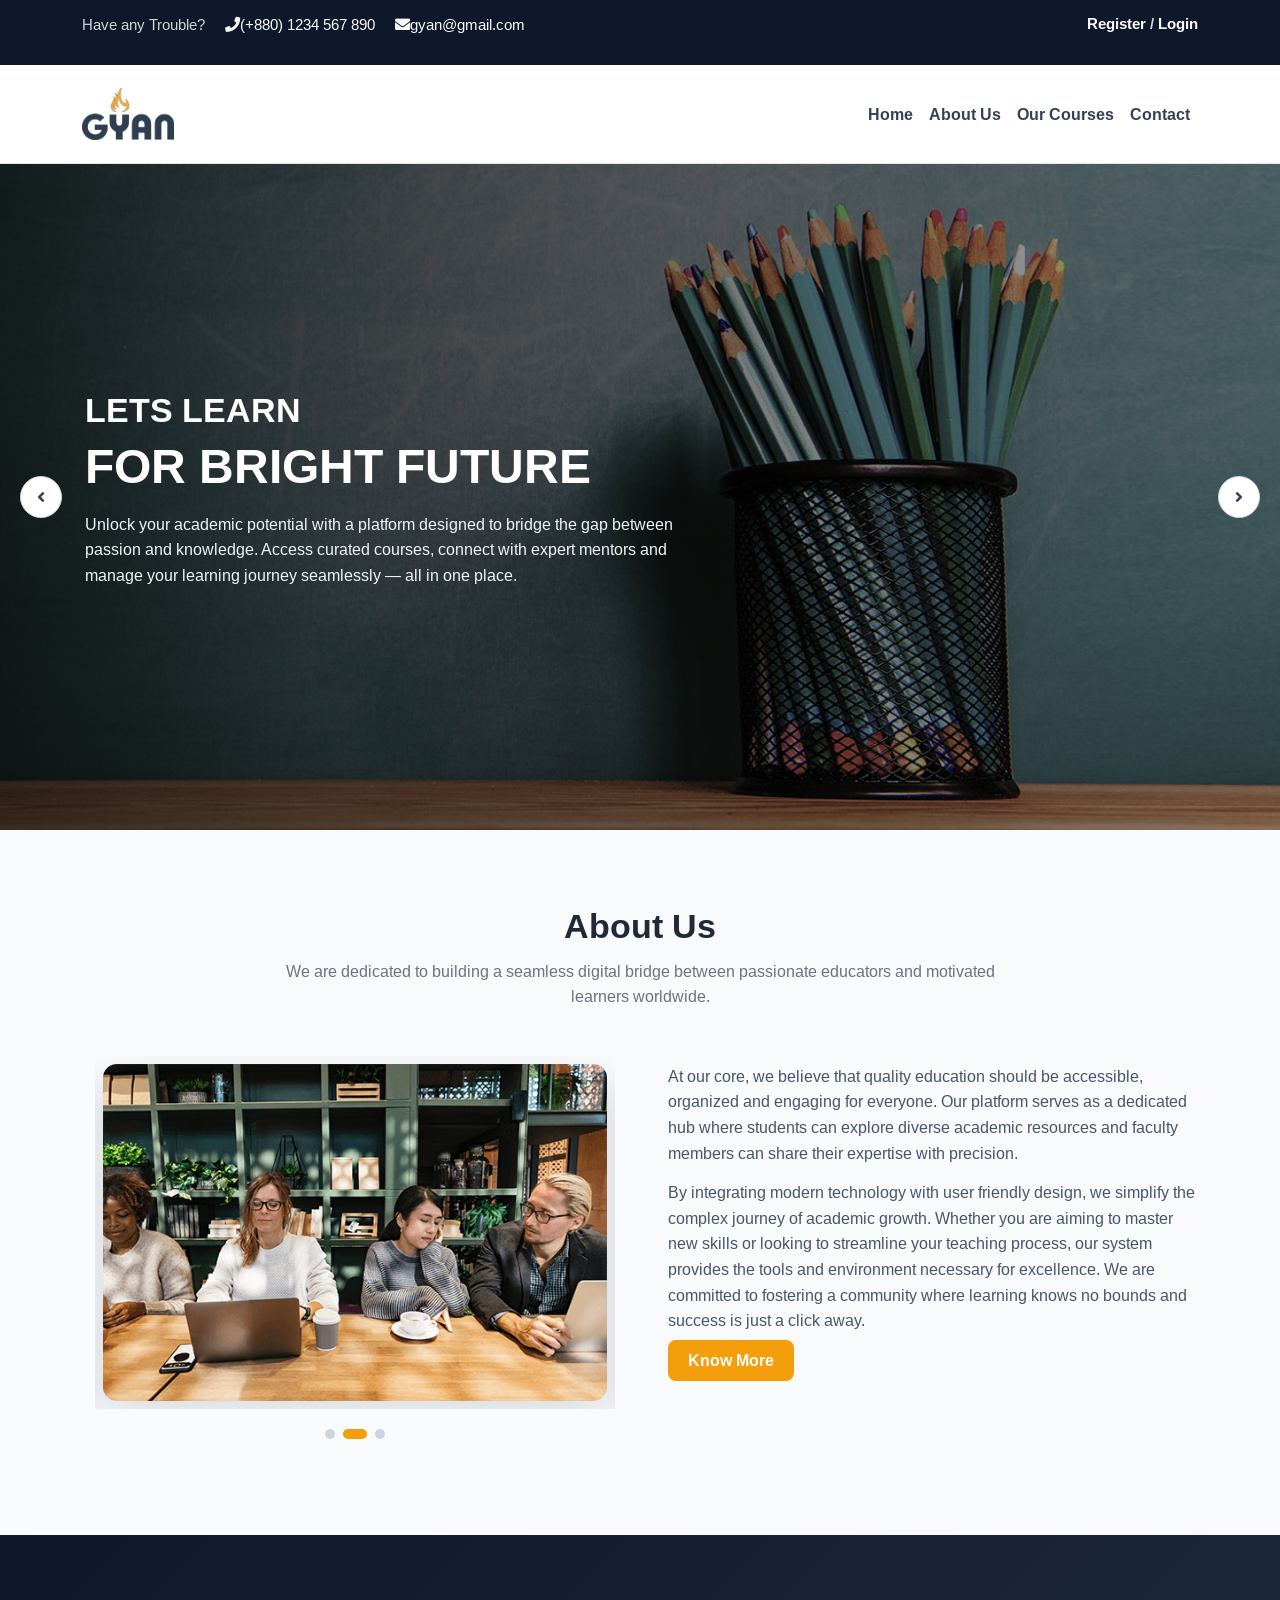
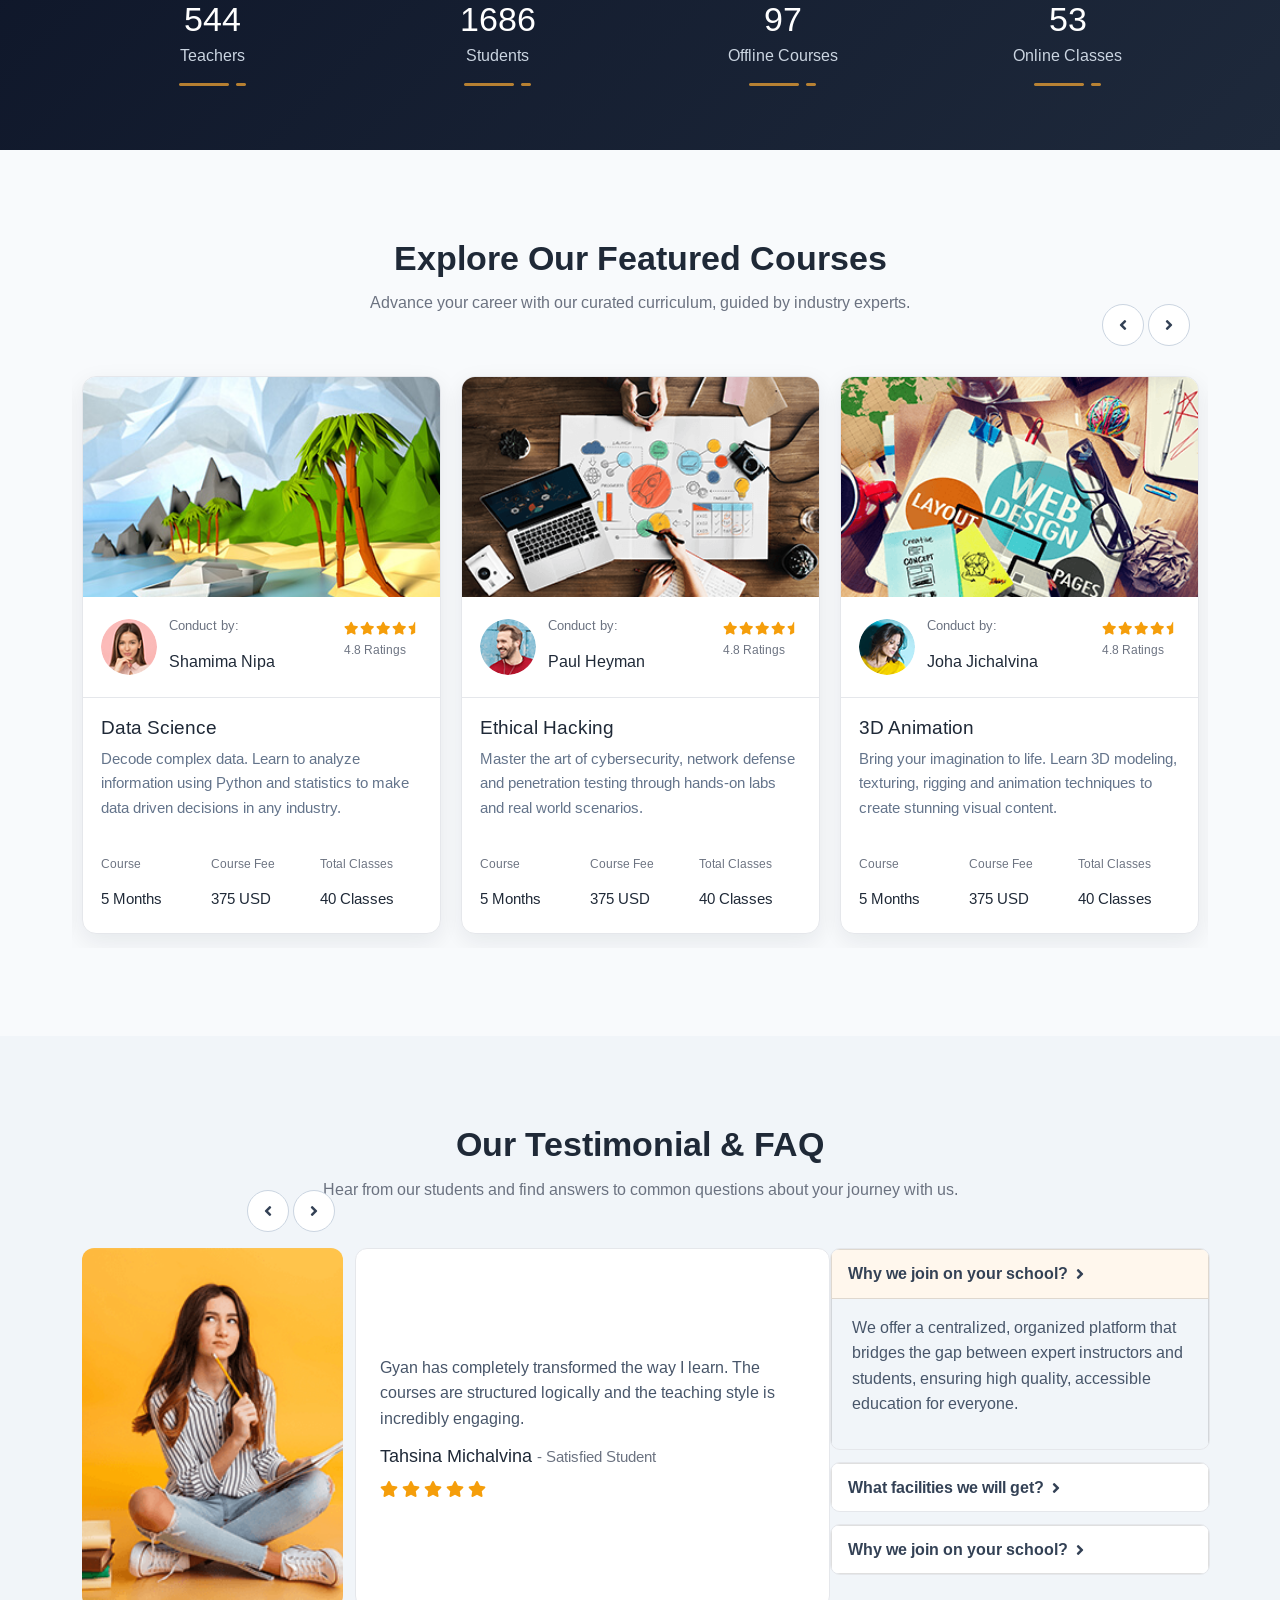
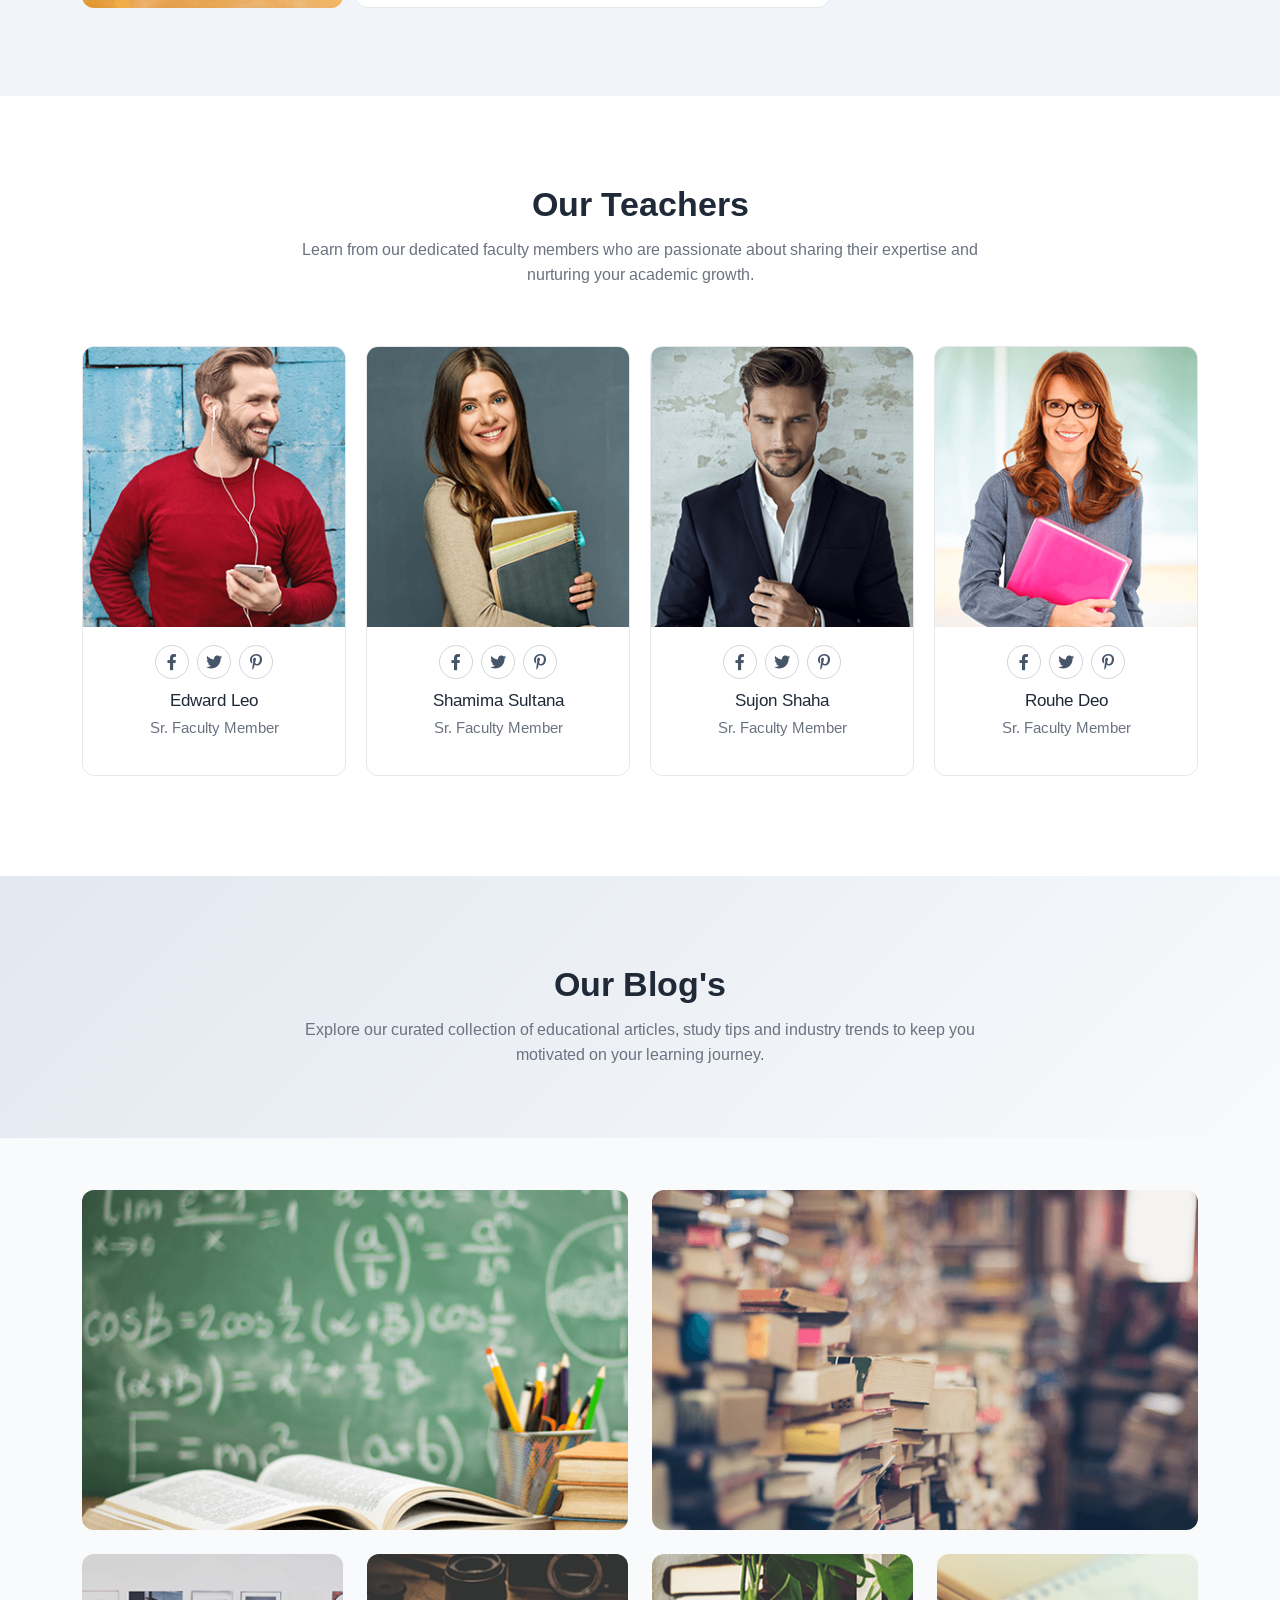
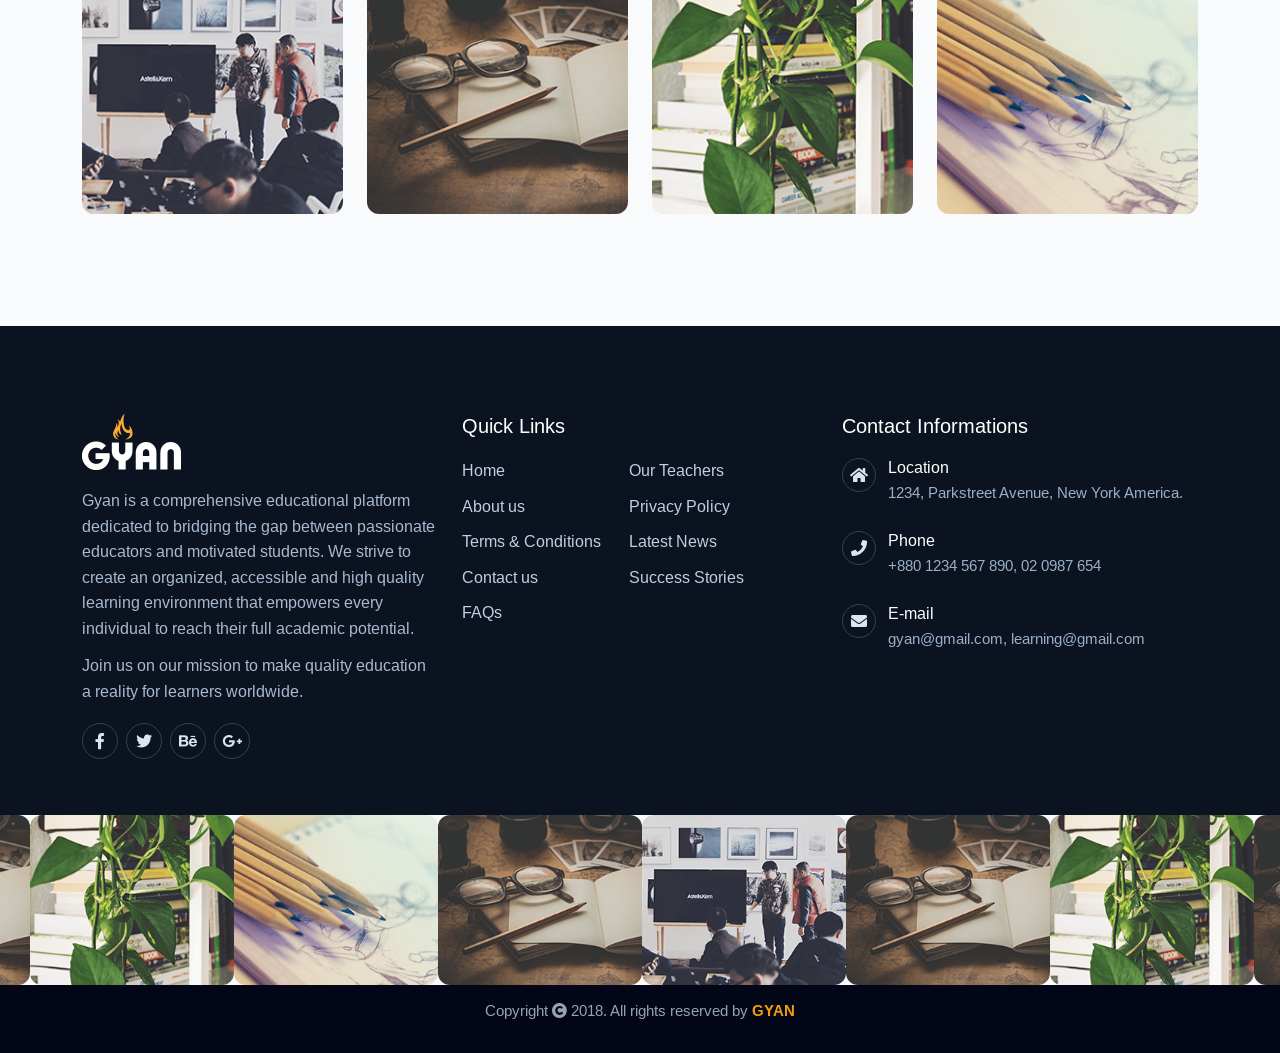
==== commit 4e7f3aa9: "remove lorem word" ====
--- a/index.html
+++ b/index.html
@@ -1,34 +1,36 @@
 <!DOCTYPE html>
 <html lang="en">
+
 <head>
-    <meta charset="UTF-8">
-    <meta http-equiv="X-UA-Compatible" content="IE=edge">
-    <meta name="viewport" content="width=device-width, initial-scale=1.0">
-    <title>Gyan</title>
-    <link rel="preconnect" href="https://fonts.gstatic.com">
-<link href="https://fonts.googleapis.com/css2?family=Arimo:wght@400;500;600;700&display=swap" rel="stylesheet">
-    <link rel="stylesheet" href="./css/all.min.css">
-    <link rel="stylesheet" href="./css/bootstrap.min.css">
-    <link rel="stylesheet" href="./css/slick.css">
-    <link rel="stylesheet" href="./css/style.css">
+  <meta charset="UTF-8">
+  <meta http-equiv="X-UA-Compatible" content="IE=edge">
+  <meta name="viewport" content="width=device-width, initial-scale=1.0">
+  <title>Gyan</title>
+  <link rel="preconnect" href="https://fonts.gstatic.com">
+  <link href="https://fonts.googleapis.com/css2?family=Arimo:wght@400;500;600;700&display=swap" rel="stylesheet">
+  <link rel="stylesheet" href="./css/all.min.css">
+  <link rel="stylesheet" href="./css/bootstrap.min.css">
+  <link rel="stylesheet" href="./css/slick.css">
+  <link rel="stylesheet" href="./css/style.css">
 </head>
+
 <body>
   <!-- ===================================
               header part start
   ==================================== -->
   <header>
-      <div class="container">
-        <div class="row">
-            <div class="col-lg-7 col-md-9">
-                <p>Have any Trouble?</p>
-                <p><a href="tel:1234 567 890"><i class="fas fa-phone"></i>(+880) 1234 567 890</a></p>
-                <p><a href="mailto:gyan@gmail.com"><i class="fas fa-envelope"></i>gyan@gmail.com</a></p>
-            </div>
-            <div class="col-lg-5 col-md-3">
-                <p class="reg"><a href="./registration.html">Register</a> / <a href="./login.html">Login</a></p>
-            </div>
-        </div>
-      </div>
+    <div class="container">
+      <div class="row">
+        <div class="col-lg-7 col-md-9">
+          <p>Have any Trouble?</p>
+          <p><a href="tel:1234 567 890"><i class="fas fa-phone"></i>(+880) 1234 567 890</a></p>
+          <p><a href="mailto:gyan@gmail.com"><i class="fas fa-envelope"></i>gyan@gmail.com</a></p>
+        </div>
+        <div class="col-lg-5 col-md-3">
+          <p class="reg"><a href="./registration.html">Register</a> / <a href="./login.html">Login</a></p>
+        </div>
+      </div>
+    </div>
   </header>
   <!-- ===================================
               header part end
@@ -39,33 +41,34 @@
               nav part start
   ==================================== -->
   <nav class="navbar navbar-expand-lg ">
-        <div class="container">
-          <a class="navbar-brand" href="./index.html">
-              <img src="./images/logo.png" alt="logo">
-          </a>
-          <button class="navbar-toggler" type="button" data-bs-toggle="collapse" data-bs-target="#navbarSupportedContent" aria-controls="navbarSupportedContent" aria-expanded="false" aria-label="Toggle navigation">
-            <i class="fas fa-bars"></i>
-          </button>
-          <div class="collapse navbar-collapse" id="navbarSupportedContent">
-            <ul class="navbar-nav ms-auto mb-lg-0">
-              <li class="nav-item">
-                <a class="nav-link " aria-current="page" href="./index.html">Home</a>
-              </li>
-              <li class="nav-item">
-                <a class="nav-link" href="#about-part">About Us</a>
-              </li>
-              <li class="nav-item">
-                <a class="nav-link" href="#course-part">Our Courses</a>
-              </li>
-             
-              <li class="nav-item">
-                <a class="nav-link" href="#contact-part">Contact</a>
-              </li>
-            </ul>
-           
-          </div>
-        </div>
-    </nav>
+    <div class="container">
+      <a class="navbar-brand" href="./index.html">
+        <img src="./images/logo.png" alt="logo">
+      </a>
+      <button class="navbar-toggler" type="button" data-bs-toggle="collapse" data-bs-target="#navbarSupportedContent"
+        aria-controls="navbarSupportedContent" aria-expanded="false" aria-label="Toggle navigation">
+        <i class="fas fa-bars"></i>
+      </button>
+      <div class="collapse navbar-collapse" id="navbarSupportedContent">
+        <ul class="navbar-nav ms-auto mb-lg-0">
+          <li class="nav-item">
+            <a class="nav-link " aria-current="page" href="./index.html">Home</a>
+          </li>
+          <li class="nav-item">
+            <a class="nav-link" href="#about-part">About Us</a>
+          </li>
+          <li class="nav-item">
+            <a class="nav-link" href="#course-part">Our Courses</a>
+          </li>
+
+          <li class="nav-item">
+            <a class="nav-link" href="#contact-part">Contact</a>
+          </li>
+        </ul>
+
+      </div>
+    </div>
+  </nav>
   <!-- ===================================
               nav part end
   ==================================== -->
@@ -81,8 +84,10 @@
           <div class="container">
             <h2>Lets Learn</h2>
             <h3> For Bright Future</h3>
-            <p>Lorem ipsum dolor sit amet, consectetur adipiscing elit, sed do eiusmod tempor incidunt ut labore et dolore magna aliqua. Quis ipsum suspendisse ultrices gravida. Risus comodo viverra maecenas accumsan lacus vel facilisis.</p>
-           
+            <p>Unlock your academic potential with a platform designed to bridge the gap between passion and knowledge.
+              Access curated courses, connect with expert mentors and manage your learning journey seamlessly — all in
+              one place.</p>
+
           </div>
         </div>
       </div>
@@ -91,8 +96,10 @@
           <div class="container">
             <h2>Lets Learn</h2>
             <h3> For Bright Future</h3>
-            <p>Lorem ipsum dolor sit amet, consectetur adipiscing elit, sed do eiusmod tempor incidunt ut labore et dolore magna aliqua. Quis ipsum suspendisse ultrices gravida. Risus comodo viverra maecenas accumsan lacus vel facilisis.</p>
-       
+            <p>Experience a centralized hub for educational excellence. Whether you are a student exploring new skills
+              or an educator sharing your expertise, we provide the tools you need for an organized, accessible and
+              high-impact learning experience.</p>
+
           </div>
         </div>
       </div>
@@ -101,8 +108,9 @@
           <div class="container">
             <h2>Lets Learn</h2>
             <h3> For Bright Future</h3>
-            <p>Lorem ipsum dolor sit amet, consectetur adipiscing elit, sed do eiusmod tempor incidunt ut labore et dolore magna aliqua. Quis ipsum suspendisse ultrices gravida. Risus comodo viverra maecenas accumsan lacus vel facilisis.</p>
-          
+            <p>The ultimate web platform built to streamline the connection between students and teachers. Browse
+              courses, track your progress and take the next step toward your goals with confidence and ease.</p>
+
           </div>
         </div>
       </div>
@@ -118,30 +126,36 @@
   <section id="about-part">
     <div class="title">
       <h1>About Us</h1>
-      <p>Lorem ipsum dolor sit amet, consectetur adipiscing elit, sed do eiusmod tempor incidiunt ut labore et dolore magna aliqua.</p>
-    </div>
-    <div class="container">   
+      <p>We are dedicated to building a seamless digital bridge between passionate educators and motivated learners
+        worldwide.</p>
+    </div>
+    <div class="container">
       <div class="row">
         <div class="col-lg-6">
           <div class="rev_slider">
             <div class="rev_slide">
-              <img src="./images/aboutSlider1.png" alt="aboutSlider1">                
-            </div>         
+              <img src="./images/aboutSlider1.png" alt="aboutSlider1">
+            </div>
             <div class="rev_slide">
-              <img src="./images/aboutSlider2.png" alt="aboutSlider2">   
+              <img src="./images/aboutSlider2.png" alt="aboutSlider2">
             </div>
             <div class="rev_slide">
-              <img src="./images/aboutSlider3.png" alt="aboutSlider3">   
-            </div>
-          </div>
-          
+              <img src="./images/aboutSlider3.png" alt="aboutSlider3">
+            </div>
+          </div>
+
         </div>
         <div class="col-lg-6">
           <div class="text-part">
-            <p>Lorem ipsum dolor sit amet, consectetur adipiscing elit, sed do eiusmod tempor incidunt ut labore et dolore magna aliqua. Quis ipsum suspendisse ultrices gravida. Risus coodo vivera maecenas accumsan lacus vel facilisis. Lorem ipsum dolor sit amet, consectetur adipiscing elit, sed do eiusmod tempor incididunt ut labore.</p>
-          <p>et dolore magna aliqua. Quis ipsum suspendisse ultrices gravida. Risus commodo viverra maecenas accumsan lacus vel facilisis.</p>
-          <a href="#">Know More</a>
-          
+            <p>At our core, we believe that quality education should be accessible, organized and engaging for everyone.
+              Our platform serves as a dedicated hub where students can explore diverse academic resources and faculty
+              members can share their expertise with precision.</p>
+            <p>By integrating modern technology with user friendly design, we simplify the complex journey of academic
+              growth. Whether you are aiming to master new skills or looking to streamline your teaching process, our
+              system provides the tools and environment necessary for excellence. We are committed to fostering a
+              community where learning knows no bounds and success is just a click away.</p>
+            <a href="#">Know More</a>
+
           </div>
         </div>
       </div>
@@ -185,7 +199,7 @@
             <p>Online Classes</p>
             <img src="./images/counterPartBorderBottom.png" alt="counterPartBorderBottom">
           </div>
-        </div>     
+        </div>
       </div>
     </div>
   </section>
@@ -199,8 +213,8 @@
   ==================================== -->
   <section id="course-part">
     <div class="title">
-      <h1>Our Courses</h1>
-      <p>Lorem ipsum dolor sit amet, consectetur adipiscing elit, sed do eiusmod tempor incidiunt ut labore et dolore magna aliqua.</p>
+      <h1>Explore Our Featured Courses</h1>
+      <p>Advance your career with our curated curriculum, guided by industry experts.</p>
     </div>
     <div class="container">
       <div class="course-slider">
@@ -213,11 +227,11 @@
           </div>
           <div class="introduction">
             <div class="intro-img">
-              <img src="./images/ourcourse1Image.png" alt="ourcourse1Image">
+              <img src="./images/Conductor 01.png" alt="ourcourse1Image">
             </div>
             <div class="name">
               <p>Conduct by:</p>
-              <h2>Alexaia Alex</h2>
+              <h2>Paul Heyman</h2>
             </div>
             <div class="rating">
               <ul>
@@ -227,12 +241,13 @@
                 <li><i class="fas fa-star"></i></li>
                 <li><i class="fas fa-star-half"></i></li>
               </ul>
-              <p>4.8 Ratings</p>             
+              <p>4.8 Ratings</p>
             </div>
           </div>
           <div class="details">
-            <h3>Advance Graphic Design</h3>
-            <p>Lorem ipsum dolor sit amet, consectetur adipiscing elit, sed do eiusmod tempor incididunt ut labore et dolore magna aliqua.</p>
+            <h3>Ethical Hacking</h3>
+            <p>Master the art of cybersecurity, network defense and penetration testing through hands-on labs and real
+              world scenarios.</p>
           </div>
           <div class="duration">
             <div class="time">
@@ -249,7 +264,7 @@
             </div>
           </div>
           <div class="button">
-         
+
           </div>
         </div>
         <div class="item">
@@ -275,12 +290,13 @@
                 <li><i class="fas fa-star"></i></li>
                 <li><i class="fas fa-star-half"></i></li>
               </ul>
-              <p>4.8 Ratings</p>             
+              <p>4.8 Ratings</p>
             </div>
           </div>
           <div class="details">
-            <h3> Web Development</h3>
-            <p>Lorem ipsum dolor sit amet, consectetur adipiscing elit, sed do eiusmod tempor incididunt ut labore et dolore magna aliqua.</p>
+            <h3> 3D Animation</h3>
+            <p>Bring your imagination to life. Learn 3D modeling, texturing, rigging and animation techniques to create
+              stunning visual content.</p>
           </div>
           <div class="duration">
             <div class="time">
@@ -297,7 +313,7 @@
             </div>
           </div>
           <div class="button">
-      
+
           </div>
         </div>
         <div class="item">
@@ -323,12 +339,13 @@
                 <li><i class="fas fa-star"></i></li>
                 <li><i class="fas fa-star-half"></i></li>
               </ul>
-              <p>4.8 Ratings</p>             
+              <p>4.8 Ratings</p>
             </div>
           </div>
           <div class="details">
-            <h3>SEO/Online Marketing</h3>
-            <p>Lorem ipsum dolor sit amet, consectetur adipiscing elit, sed do eiusmod tempor incididunt ut labore et dolore magna aliqua.</p>
+            <h3>Advance Graphic Design</h3>
+            <p>Elevate your creative skills by mastering industry standard tools for professional branding, layout
+              design and digital art.</p>
           </div>
           <div class="duration">
             <div class="time">
@@ -345,7 +362,7 @@
             </div>
           </div>
           <div class="button">
-          
+
           </div>
         </div>
         <div class="item">
@@ -371,12 +388,13 @@
                 <li><i class="fas fa-star"></i></li>
                 <li><i class="fas fa-star-half"></i></li>
               </ul>
-              <p>4.8 Ratings</p>             
+              <p>4.8 Ratings</p>
             </div>
           </div>
           <div class="details">
-            <h3>Advance Web Design</h3>
-            <p>Lorem ipsum dolor sit amet, consectetur adipiscing elit, sed do eiusmod tempor incididunt ut labore et dolore magna aliqua.</p>
+            <h3>Web Development</h3>
+            <p>Build responsive, dynamic web applications from scratch. Gain proficiency in modern front end and back
+              end technologies.</p>
           </div>
           <div class="duration">
             <div class="time">
@@ -393,7 +411,7 @@
             </div>
           </div>
           <div class="button">
-          
+
           </div>
         </div>
         <div class="item">
@@ -419,12 +437,13 @@
                 <li><i class="fas fa-star"></i></li>
                 <li><i class="fas fa-star-half"></i></li>
               </ul>
-              <p>4.8 Ratings</p>             
+              <p>4.8 Ratings</p>
             </div>
           </div>
           <div class="details">
-            <h3>Ethical Hacking</h3>
-            <p>Lorem ipsum dolor sit amet, consectetur adipiscing elit, sed do eiusmod tempor incididunt ut labore et dolore magna aliqua.</p>
+            <h3>Digital Marketing</h3>
+            <p>Understand the digital ecosystem. Learn strategies for SEO, content creation and social media management
+              to drive measurable growth.</p>
           </div>
           <div class="duration">
             <div class="time">
@@ -441,7 +460,7 @@
             </div>
           </div>
           <div class="button">
-       
+
           </div>
         </div>
         <div class="item">
@@ -467,12 +486,13 @@
                 <li><i class="fas fa-star"></i></li>
                 <li><i class="fas fa-star-half"></i></li>
               </ul>
-              <p>4.8 Ratings</p>             
+              <p>4.8 Ratings</p>
             </div>
           </div>
           <div class="details">
-            <h3>3D Animation</h3>
-            <p>Lorem ipsum dolor sit amet, consectetur adipiscing elit, sed do eiusmod tempor incididunt ut labore et dolore magna aliqua.</p>
+            <h3>Data Science</h3>
+            <p>Decode complex data. Learn to analyze information using Python and statistics to make data driven
+              decisions in any industry.</p>
           </div>
           <div class="duration">
             <div class="time">
@@ -489,18 +509,18 @@
             </div>
           </div>
           <div class="button">
-            
-          </div>
-        </div>    
-      </div>
-    </div>   
+
+          </div>
+        </div>
+      </div>
+    </div>
   </section>
   <!-- ===================================
           course part end
   ==================================== -->
 
 
-  
+
 
   <!-- ===================================
           testimonial part start
@@ -508,27 +528,28 @@
   <section id="testimonial-part">
     <div class="title">
       <h1>Our Testimonial & FAQ</h1>
-      <p>Lorem ipsum dolor sit amet, consectetur adipiscing elit, sed do eiusmod tempor incidiunt ut labore et dolore magna aliqua.</p>
+      <p>Hear from our students and find answers to common questions about your journey with us.</p>
     </div>
     <div class="container">
       <div class="row">
         <div class="col-lg-3 ">
           <div class="test_slider">
             <div class="test_slide">
-              <img src="./images/eventSlider1.png" alt="eventSlider1">                 
-            </div>         
+              <img src="./images/eventSlider1.png" alt="eventSlider1">
+            </div>
             <div class="test_slide">
-              <img src="./images/Testimonial 02.jpg" alt="Testimonial 02">  
+              <img src="./images/Testimonial 02.jpg" alt="Testimonial 02">
             </div>
             <div class="test_slide">
-              <img src="./images/Testimonial 03.jpg" alt="Testimonial 03"> 
-            </div>
-        </div>
-        </div> 
+              <img src="./images/Testimonial 03.jpg" alt="Testimonial 03">
+            </div>
+          </div>
+        </div>
         <div class="col-lg-5 p-0">
           <div class="details-slider">
             <div class="details">
-              <p>Lorem ipsum dolor sit amet, consectetur adipisicing elit, sed doeiudr incididunt ut labore et dolore magna aliqua. Ut enim a minim eniam, quis nostrud exercitation ullamco laboris nisi ut liquip ex ea cmmodo consequat.</p>
+              <p>Gyan has completely transformed the way I learn. The courses are structured logically and the teaching
+                style is incredibly engaging.</p>
               <h2>Tahsina Michalvina <span>- Satisfied Student</span></h2>
               <ul>
                 <li><i class="fas fa-star"></i></li>
@@ -539,7 +560,8 @@
               </ul>
             </div>
             <div class="details">
-              <p>Lorem ipsum dolor sit amet, consectetur adipisicing elit, sed doeiudr incididunt ut labore et dolore magna aliqua. Ut enim a minim eniam, quis nostrud exercitation ullamco laboris nisi ut liquip ex ea cmmodo consequat.</p>
+              <p>The platform is user friendly and highly accessible. I managed to upskill myself in just a few months
+                thanks to their comprehensive resources.</p>
               <h2>Shamima Sultana <span>- Satisfied Student</span></h2>
               <ul>
                 <li><i class="fas fa-star"></i></li>
@@ -550,7 +572,8 @@
               </ul>
             </div>
             <div class="details">
-              <p>Lorem ipsum dolor sit amet, consectetur adipisicing elit, sed doeiudr incididunt ut labore et dolore magna aliqua. Ut enim a minim eniam, quis nostrud exercitation ullamco laboris nisi ut liquip ex ea cmmodo consequat.</p>
+              <p>What I love most is the direct access to expert instructors. They provide great insights that you
+                simply don't get in traditional settings.</p>
               <h2>Sabeka Aney <span>- Satisfied Student</span></h2>
               <ul>
                 <li><i class="fas fa-star"></i></li>
@@ -566,37 +589,46 @@
           <div class="accordion" id="accordionExample">
             <div class="accordion-item">
               <h2 class="accordion-header" id="headingOne">
-                <button class="accordion-button" type="button" data-bs-toggle="collapse" data-bs-target="#collapseOne" aria-expanded="true" aria-controls="collapseOne">
+                <button class="accordion-button" type="button" data-bs-toggle="collapse" data-bs-target="#collapseOne"
+                  aria-expanded="true" aria-controls="collapseOne">
                   <span class="faq-title">Why we join on your school? <i class="fa fa-angle-right"></i></span>
                 </button>
               </h2>
-              <div id="collapseOne" class="accordion-collapse collapse show" aria-labelledby="headingOne" data-bs-parent="#accordionExample">
+              <div id="collapseOne" class="accordion-collapse collapse show" aria-labelledby="headingOne"
+                data-bs-parent="#accordionExample">
                 <div class="accordion-body">
-                  <p> Anim pariatur cliche reprehenderit, enim eiusmod high life accusamus terry richardson ad squid.</p>               
+                  <p> We offer a centralized, organized platform that bridges the gap between expert instructors and
+                    students, ensuring high quality, accessible education for everyone.</p>
                 </div>
               </div>
             </div>
             <div class="accordion-item">
               <h2 class="accordion-header" id="headingTwo">
-                <button class="accordion-button collapsed" type="button" data-bs-toggle="collapse" data-bs-target="#collapseTwo" aria-expanded="false" aria-controls="collapseTwo">
+                <button class="accordion-button collapsed" type="button" data-bs-toggle="collapse"
+                  data-bs-target="#collapseTwo" aria-expanded="false" aria-controls="collapseTwo">
                   <span class="faq-title">What facilities we will get? <i class="fa fa-angle-right"></i></span>
                 </button>
               </h2>
-              <div id="collapseTwo" class="accordion-collapse collapse" aria-labelledby="headingTwo" data-bs-parent="#accordionExample">
+              <div id="collapseTwo" class="accordion-collapse collapse" aria-labelledby="headingTwo"
+                data-bs-parent="#accordionExample">
                 <div class="accordion-body">
-                  <p>Anim pariatur cliche reprehenderit, enim eiusmod high life accusamus terry richardson ad squid.Anim pariatur cliche reprehenderit, enim eiusmod high life accusamus terry richardson ad squid. </p>
+                  <p>You will gain access to comprehensive course materials, live class records, a dedicated dashboard
+                    to track your progress and direct interaction with expert faculty. </p>
                 </div>
               </div>
             </div>
             <div class="accordion-item">
               <h2 class="accordion-header" id="headingThree">
-                <button class="accordion-button collapsed" type="button" data-bs-toggle="collapse" data-bs-target="#collapseThree" aria-expanded="false" aria-controls="collapseThree">
+                <button class="accordion-button collapsed" type="button" data-bs-toggle="collapse"
+                  data-bs-target="#collapseThree" aria-expanded="false" aria-controls="collapseThree">
                   <span class="faq-title">Why we join on your school? <i class="fa fa-angle-right"></i></span>
                 </button>
               </h2>
-              <div id="collapseThree" class="accordion-collapse collapse" aria-labelledby="headingThree" data-bs-parent="#accordionExample">
+              <div id="collapseThree" class="accordion-collapse collapse" aria-labelledby="headingThree"
+                data-bs-parent="#accordionExample">
                 <div class="accordion-body">
-                  <p>Anim pariatur cliche reprehenderit, enim eiusmod high life accusamus terry richardson ad squid. </p>
+                  <p>Yes, our courses are designed with industry standards in mind to provide you with practical skills
+                    that enhance your professional profile and job readiness. </p>
                 </div>
               </div>
             </div>
@@ -618,7 +650,8 @@
   <section id="teacher-part">
     <div class="title">
       <h1>Our Teachers</h1>
-      <p>Lorem ipsum dolor sit amet, consectetur adipiscing elit, sed do eiusmod tempor incidiunt ut labore et dolore magna aliqua.</p>
+      <p>Learn from our dedicated faculty members who are passionate about sharing their expertise and nurturing your
+        academic growth.</p>
     </div>
     <div class="container">
       <div class="teacher-slider">
@@ -748,7 +781,8 @@
   <section id="blog-header">
     <div class="title blog">
       <h1>Our Blog's</h1>
-      <p>Lorem ipsum dolor sit amet, consectetur adipiscing elit, sed do eiusmod tempor incidiunt ut labore et dolore magna aliqua.</p>
+      <p>Explore our curated collection of educational articles, study tips and industry trends to keep you motivated on
+        your learning journey.</p>
     </div>
 
   </section>
@@ -780,9 +814,15 @@
                   <h3><a href="#">https://education.com</a></h3>
                 </div>
                 <div class="text-footer ">
-                  <a class="date" href="#"><p> <i class="fa fa-calendar"></i>Published Date: 26 October 2018</p></a>
-                  <a class="eye" href="#"><p><i class="fa fa-eye"></i>2.5k Views</p></a>
-                  <a  href="#"><p><i class="fa fa-share"></i> 2.5k Shares</p></a>
+                  <a class="date" href="#">
+                    <p> <i class="fa fa-calendar"></i>Published Date: 26 October 2018</p>
+                  </a>
+                  <a class="eye" href="#">
+                    <p><i class="fa fa-eye"></i>2.5k Views</p>
+                  </a>
+                  <a href="#">
+                    <p><i class="fa fa-share"></i> 2.5k Shares</p>
+                  </a>
                 </div>
               </div>
             </div>
@@ -804,9 +844,15 @@
                   <h3><a href="#">https://education.com</a></h3>
                 </div>
                 <div class="text-footer">
-                  <a class="date" href="#"><p> <i class="fa fa-calendar"></i>Published Date: 26 October 2018</p></a>
-                  <a class="eye" href="#"><p><i class="fa fa-eye"></i>2.5k Views</p></a>
-                  <a  href="#"><p><i class="fa fa-share"></i> 2.5k Shares</p></a>
+                  <a class="date" href="#">
+                    <p> <i class="fa fa-calendar"></i>Published Date: 26 October 2018</p>
+                  </a>
+                  <a class="eye" href="#">
+                    <p><i class="fa fa-eye"></i>2.5k Views</p>
+                  </a>
+                  <a href="#">
+                    <p><i class="fa fa-share"></i> 2.5k Shares</p>
+                  </a>
                 </div>
               </div>
             </div>
@@ -907,8 +953,10 @@
             <div class="logo">
               <img src="./images/footerlogo.png" alt="footerlogo">
             </div>
-            <p>Lorem ipsum dolor sit amet, consectetur adipisicing elit, sed do eiusmod tempor incididunt ut labore et dolore magna aliqua.</p>
-            <p>Ut enim ad minim veniam, quis nostrud exercitation ullmco laboris nisi ut aliquip ex ea.</p>
+            <p>Gyan is a comprehensive educational platform dedicated to bridging the gap between passionate educators
+              and motivated students. We strive to create an organized, accessible and high quality learning environment
+              that empowers every individual to reach their full academic potential.</p>
+            <p>Join us on our mission to make quality education a reality for learners worldwide.</p>
             <ul>
               <li><a href="#"><i class="fab fa-facebook-f"></i></a></li>
               <li><a href="#"><i class="fab fa-twitter"></i></a></li>
@@ -928,14 +976,14 @@
                   <li><a href="#"> Terms & Conditions</a></li>
                   <li><a href="#"> Contact us</a></li>
                   <li><a href="#"> FAQs</a></li>
-                </ul>        
+                </ul>
               </div>
               <div class="teacher">
                 <ul>
                   <li><a href="#"> Our Teachers</a></li>
                   <li><a href="#"> Privacy Policy</a></li>
                   <li><a href="#"> Latest News</a></li>
-                  <li><a href="#">Succes Stories</a> </li>
+                  <li><a href="#">Success Stories</a> </li>
                 </ul>
               </div>
             </div>
@@ -947,8 +995,8 @@
             <div class="location">
               <a href="#"><i class="fas fa-home"></i></a>
               <div class="text">
-                <h3 >Location</h3>
-                <p>1234, Parkstreet Avenue, NewyorkAmerica.</p>
+                <h3>Location</h3>
+                <p>1234, Parkstreet Avenue, New York America.</p>
               </div>
             </div>
             <div class="phone">
@@ -961,7 +1009,7 @@
             <div class="email">
               <a href="#"><i class="fas fa-envelope"></i></a>
               <div class="text">
-                <h3 >E-mail</h3>
+                <h3>E-mail</h3>
                 <p>gyan@gmail.com, learning@gmail.com</p>
               </div>
             </div>
@@ -1014,7 +1062,7 @@
           footer-img part end
   ==================================== -->
 
-  
+
   <!-- ===================================
           footer part start
   ==================================== -->
@@ -1035,14 +1083,14 @@
 
 
 
-  
-
-    <script src="./js/jquery-1.12.4.min.js"></script>
-    <script src="./js/bootstrap.bundle.min.js"></script>
-    <script src="./js/slick.min.js"></script>
-    <script src="./js/jquery.counterup.min.js"></script>
-    <script src="./js/waypoints.min.js"></script>
-    <script src="./js/script.js"></script>
+
+
+  <script src="./js/jquery-1.12.4.min.js"></script>
+  <script src="./js/bootstrap.bundle.min.js"></script>
+  <script src="./js/slick.min.js"></script>
+  <script src="./js/jquery.counterup.min.js"></script>
+  <script src="./js/waypoints.min.js"></script>
+  <script src="./js/script.js"></script>
 
 
 
@@ -1051,4 +1099,5 @@
 
 
 </body>
-</html>
+
+</html>
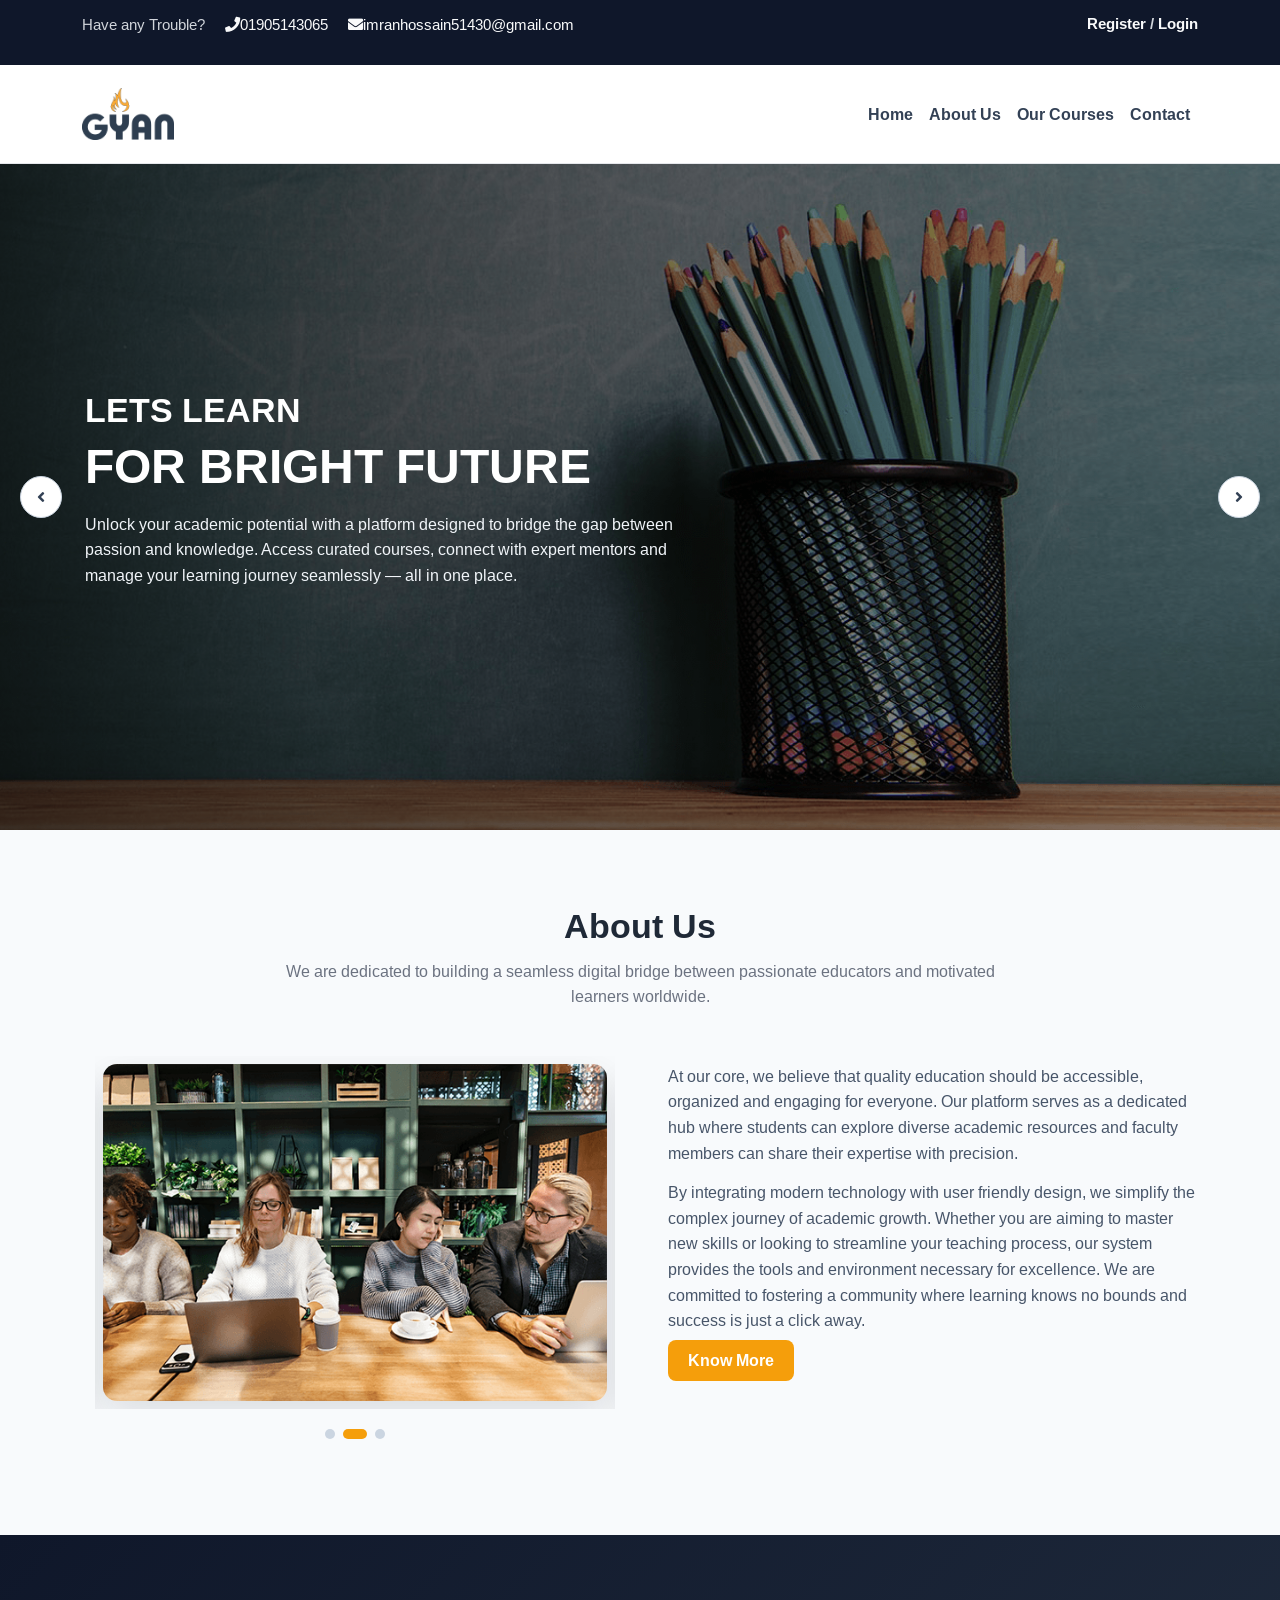
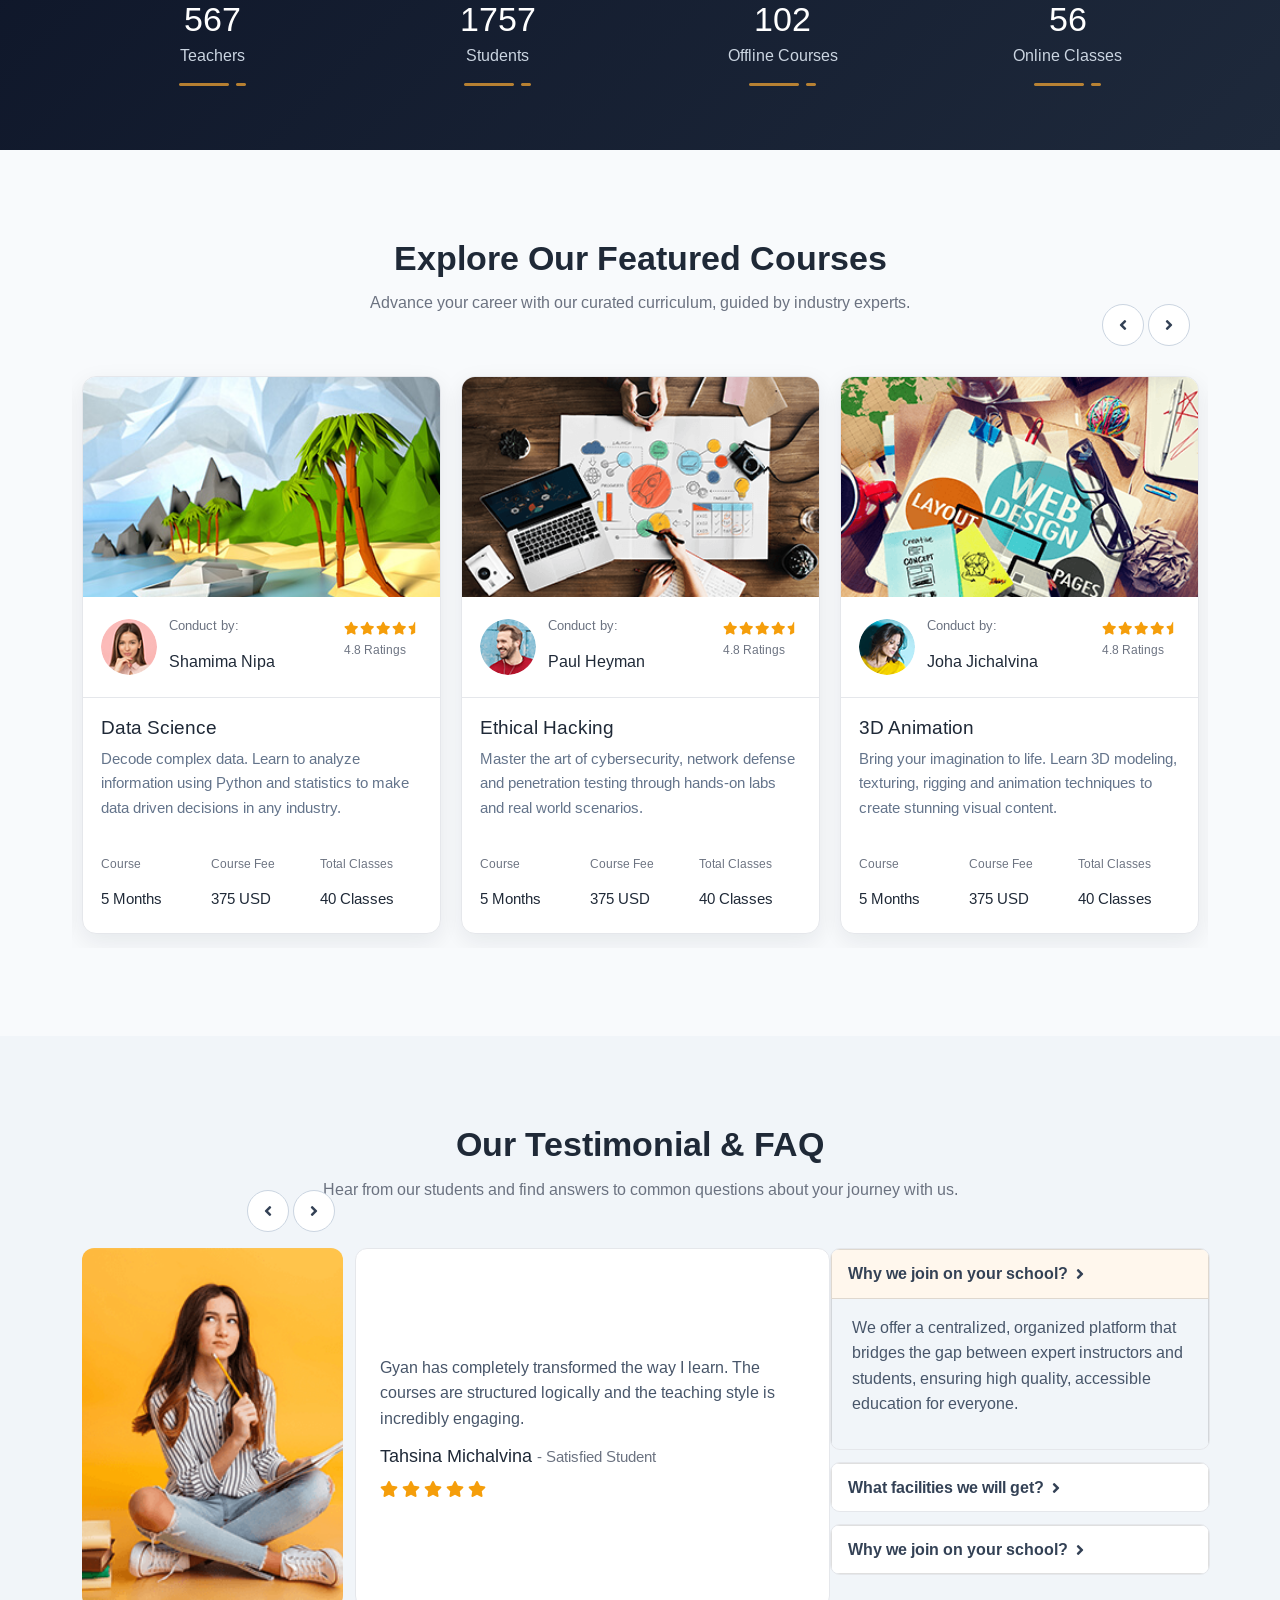
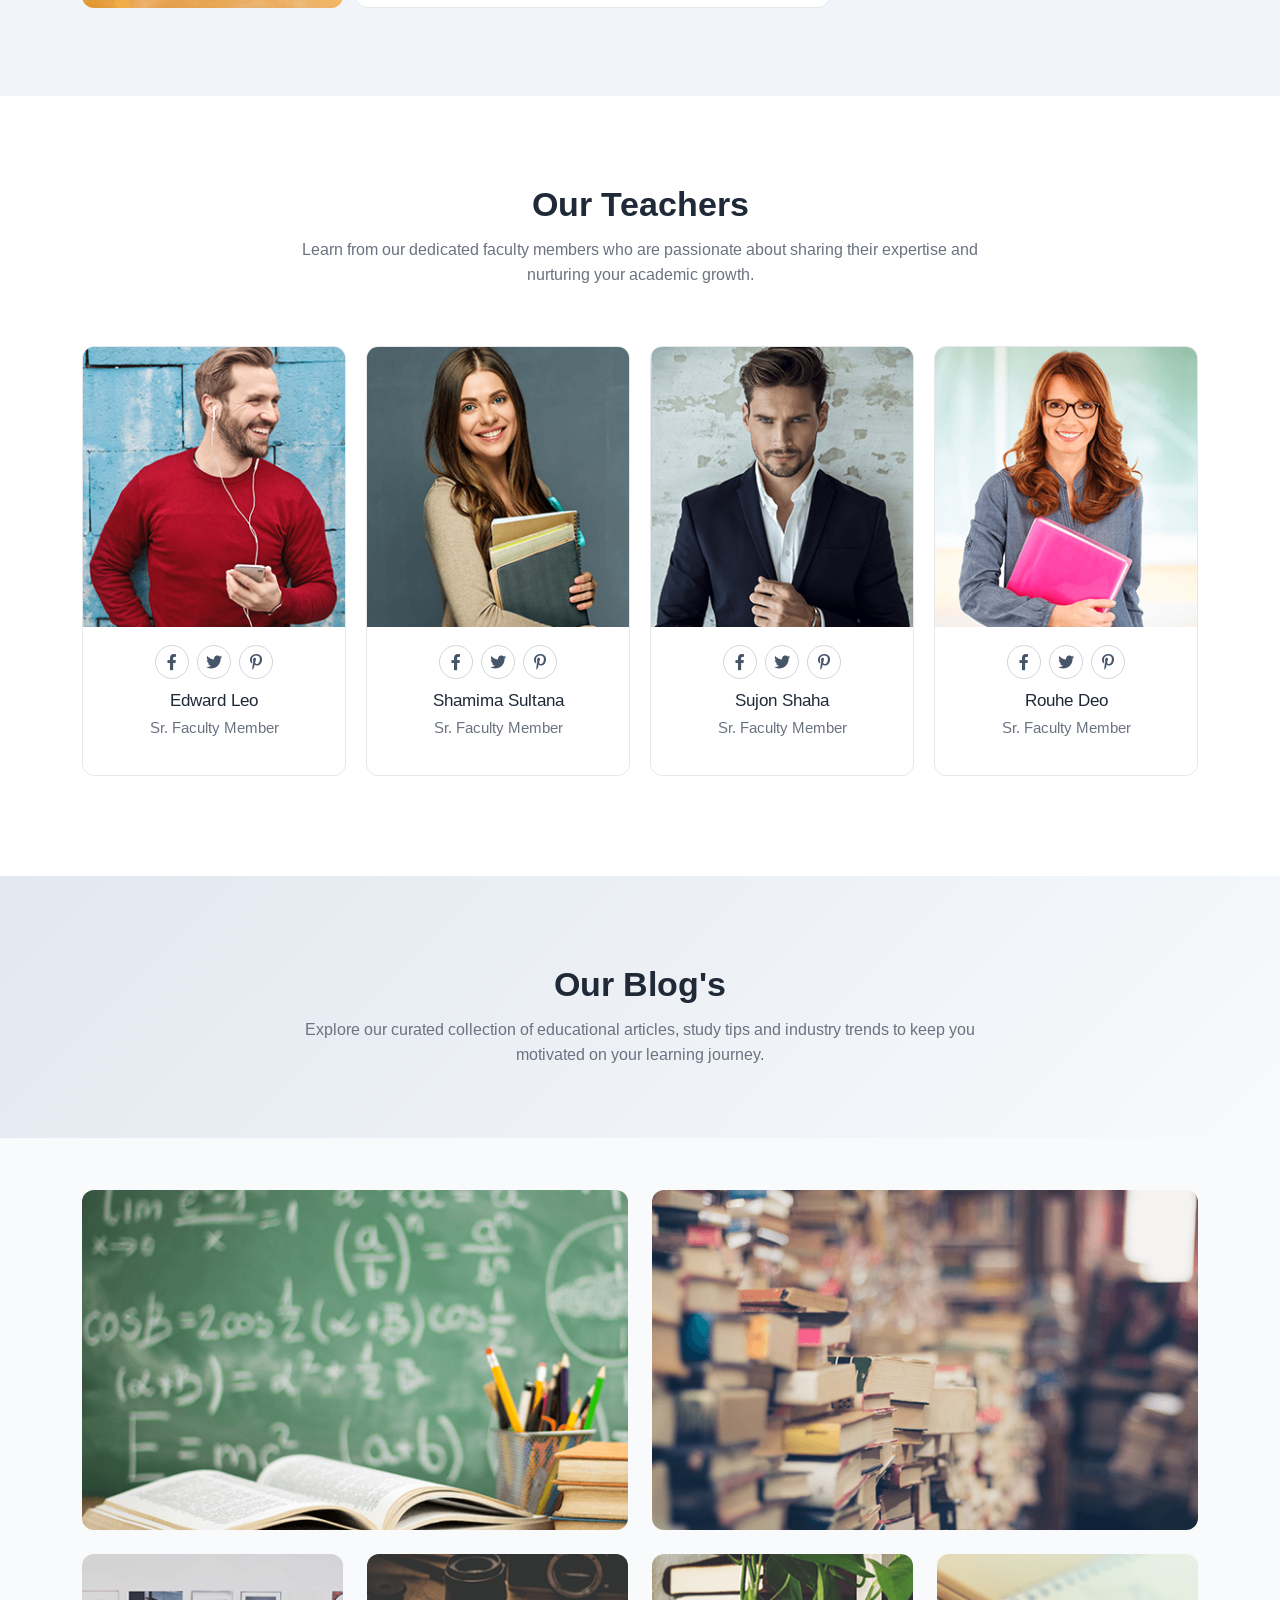
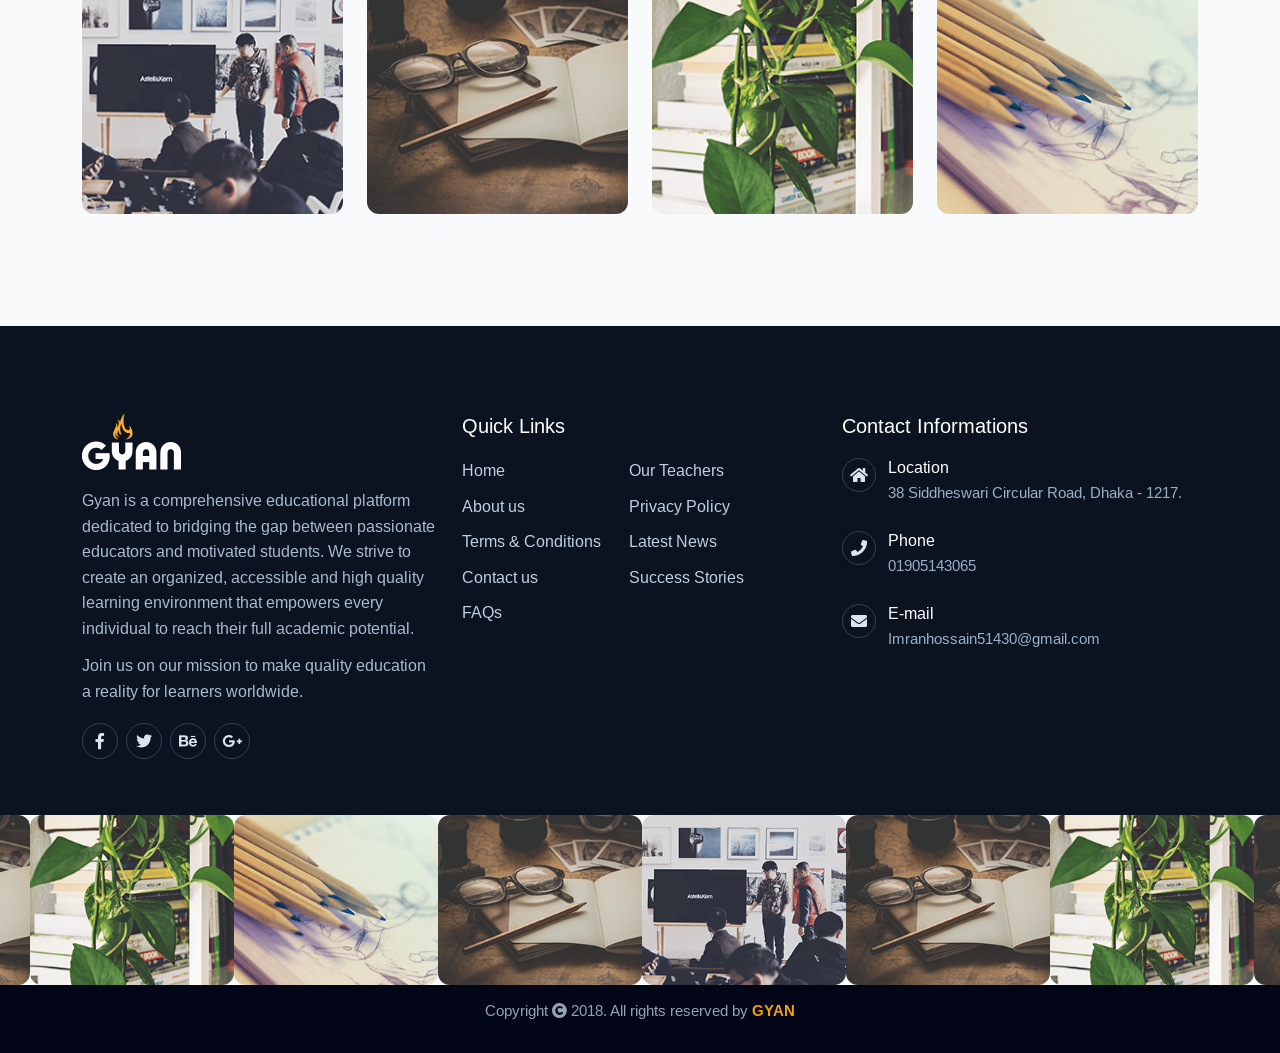
==== commit d394f50a: "final update" ====
--- a/index.html
+++ b/index.html
@@ -23,8 +23,8 @@
       <div class="row">
         <div class="col-lg-7 col-md-9">
           <p>Have any Trouble?</p>
-          <p><a href="tel:1234 567 890"><i class="fas fa-phone"></i>(+880) 1234 567 890</a></p>
-          <p><a href="mailto:gyan@gmail.com"><i class="fas fa-envelope"></i>gyan@gmail.com</a></p>
+          <p><a href="tel:1234 567 890"><i class="fas fa-phone"></i>01905143065</a></p>
+          <p><a href="mailto:gyan@gmail.com"><i class="fas fa-envelope"></i>imranhossain51430@gmail.com</a></p>
         </div>
         <div class="col-lg-5 col-md-3">
           <p class="reg"><a href="./registration.html">Register</a> / <a href="./login.html">Login</a></p>
@@ -996,21 +996,21 @@
               <a href="#"><i class="fas fa-home"></i></a>
               <div class="text">
                 <h3>Location</h3>
-                <p>1234, Parkstreet Avenue, New York America.</p>
+                <p>38 Siddheswari Circular Road, Dhaka - 1217.</p>
               </div>
             </div>
             <div class="phone">
               <a href="#"><i class="fas fa-phone"></i></a>
               <div class="text">
                 <h3>Phone</h3>
-                <p>+880 1234 567 890, 02 0987 654</p>
+                <p>01905143065</p>
               </div>
             </div>
             <div class="email">
-              <a href="#"><i class="fas fa-envelope"></i></a>
+              <a href="#" class="icon-container"><i class="fas fa-envelope"></i></a>
               <div class="text">
                 <h3>E-mail</h3>
-                <p>gyan@gmail.com, learning@gmail.com</p>
+                <p>Imranhossain51430@gmail.com</p>
               </div>
             </div>
           </div>
--- a/css/style.css
+++ b/css/style.css
@@ -1188,4 +1188,5 @@
   .auth-form-wrap h2 {
     font-size: 1.5rem;
   }
-}
+  
+}
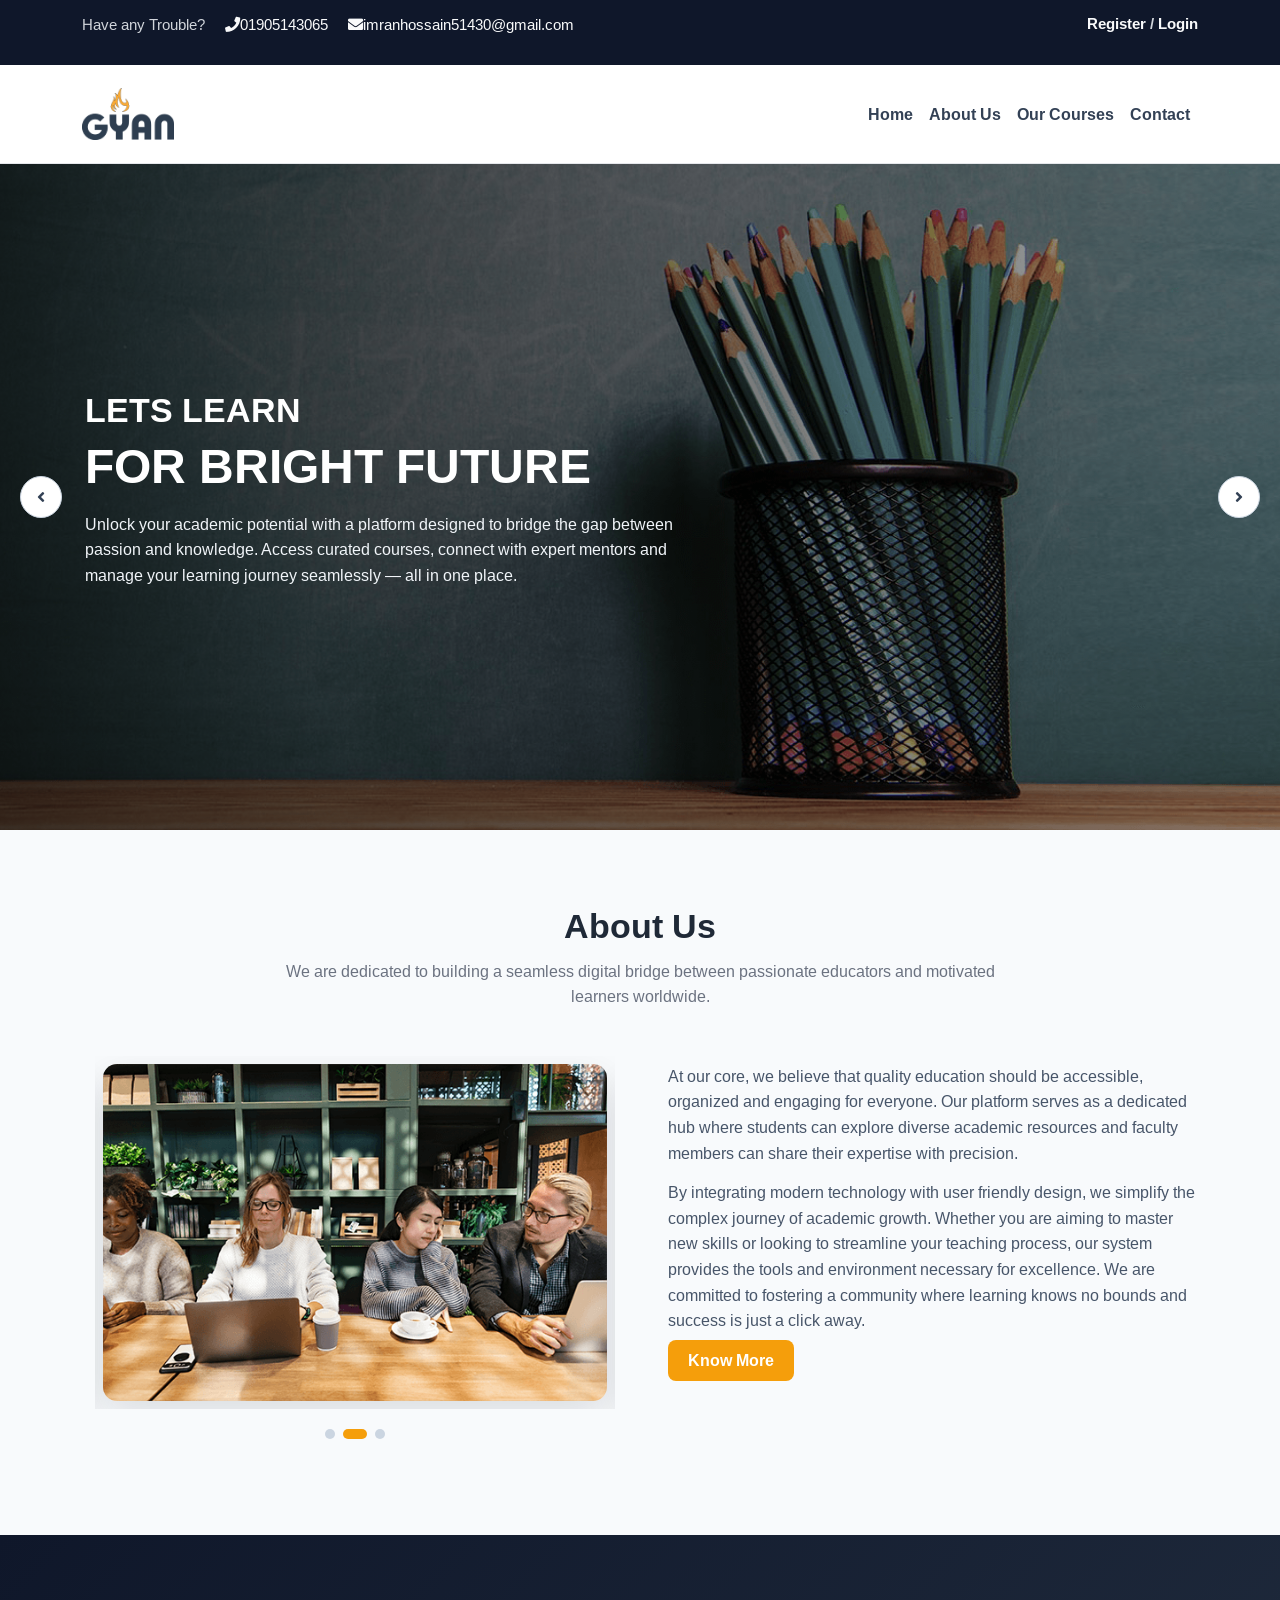
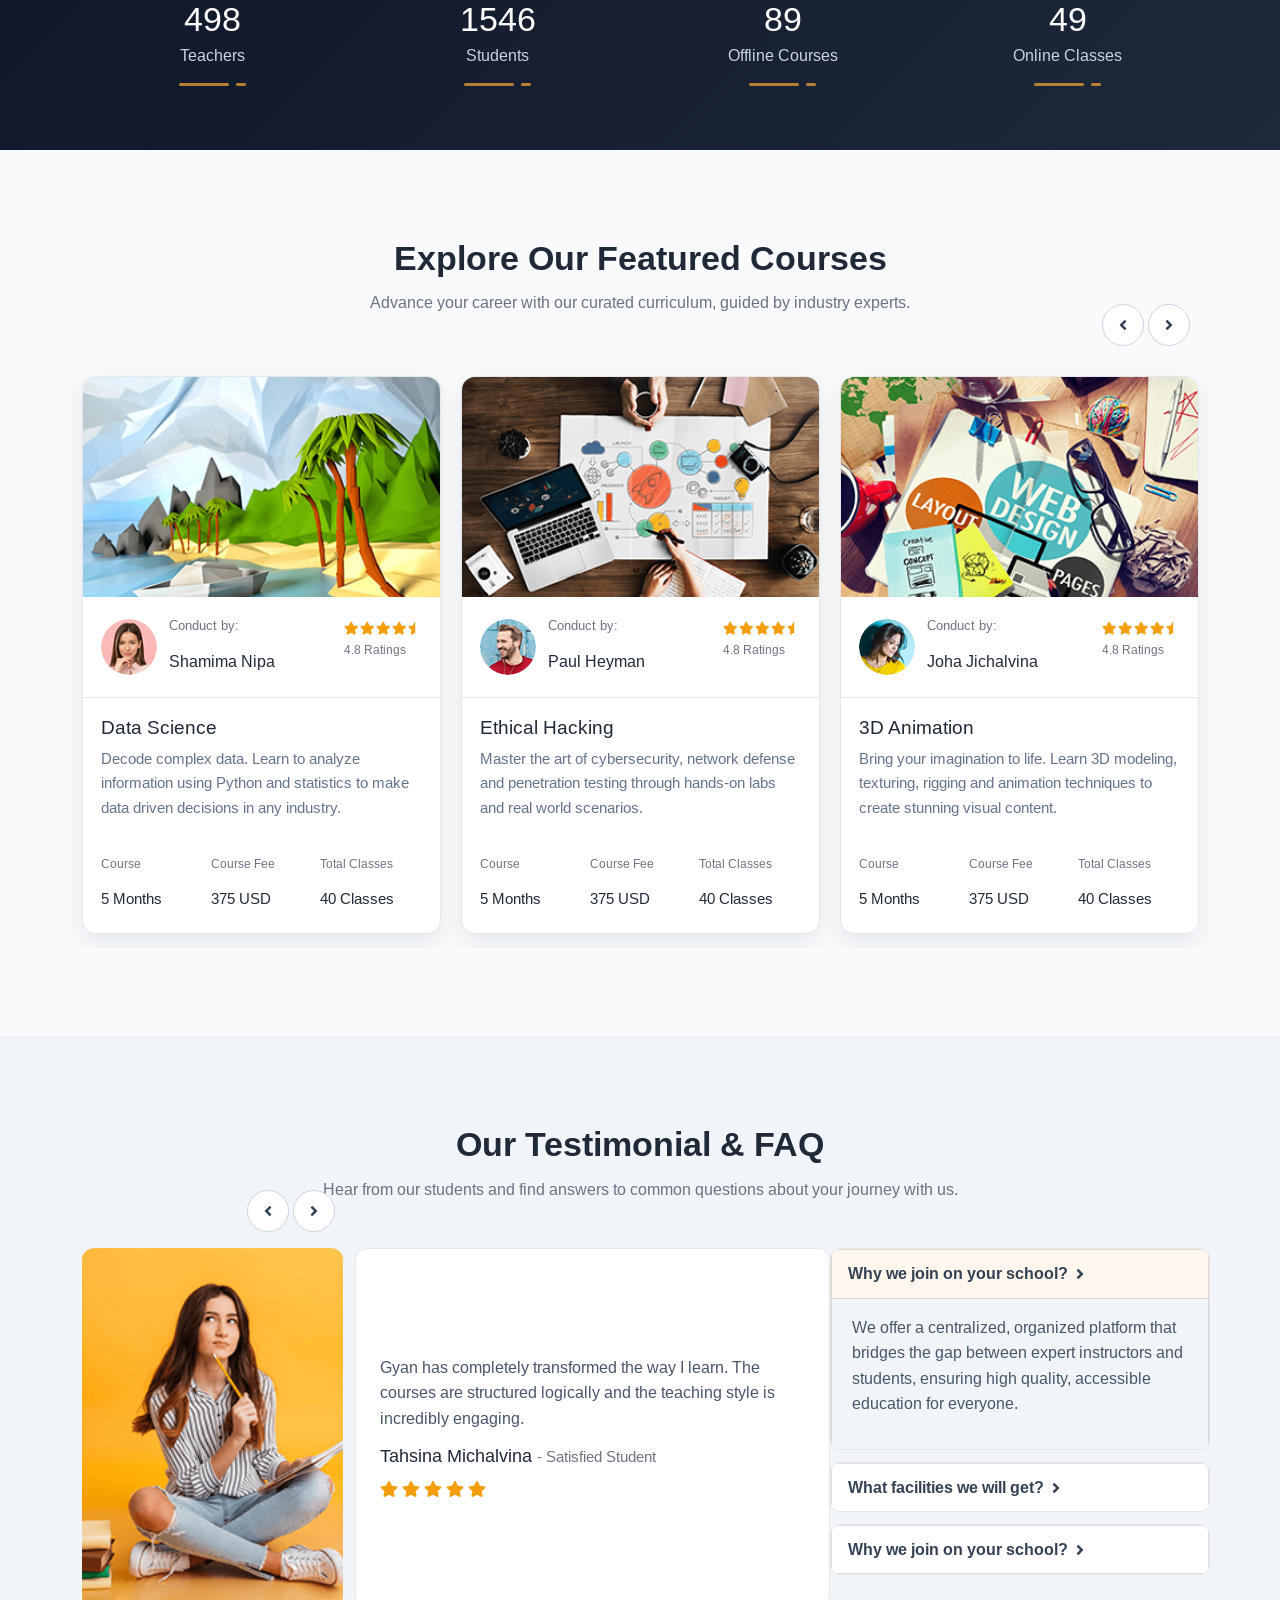
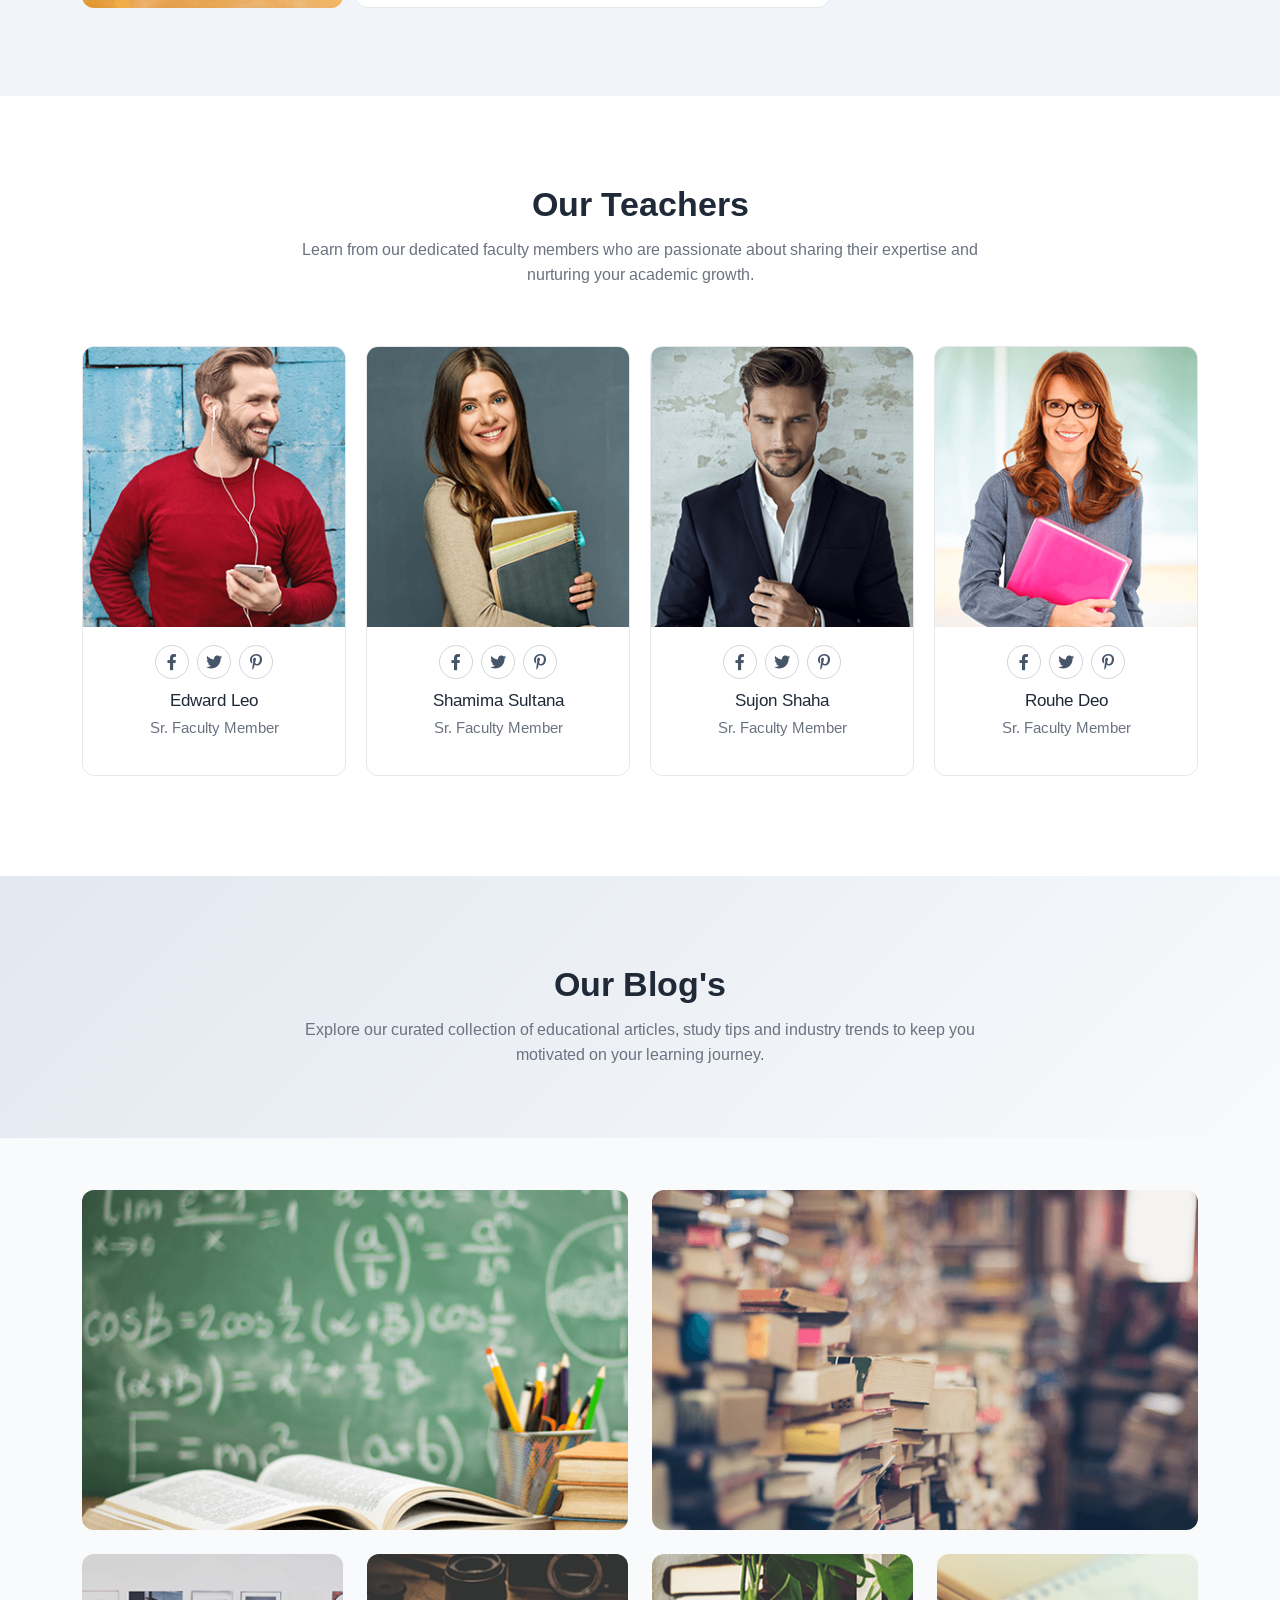
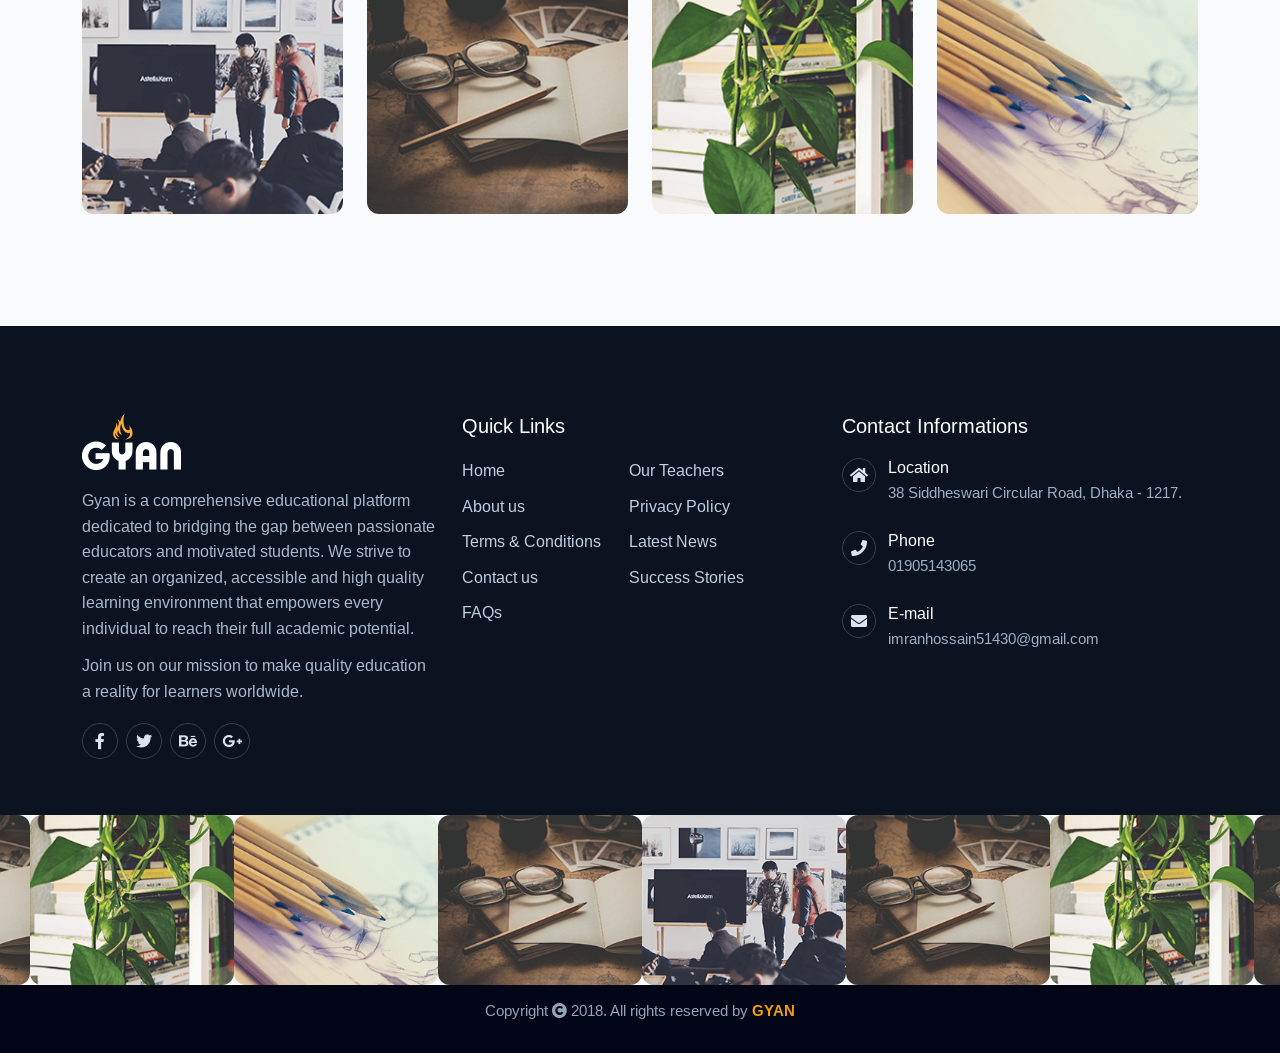
==== commit 503f4ee9: "final update" ====
--- a/index.html
+++ b/index.html
@@ -1010,7 +1010,7 @@
               <a href="#" class="icon-container"><i class="fas fa-envelope"></i></a>
               <div class="text">
                 <h3>E-mail</h3>
-                <p>Imranhossain51430@gmail.com</p>
+                <p>imranhossain51430@gmail.com</p>
               </div>
             </div>
           </div>
